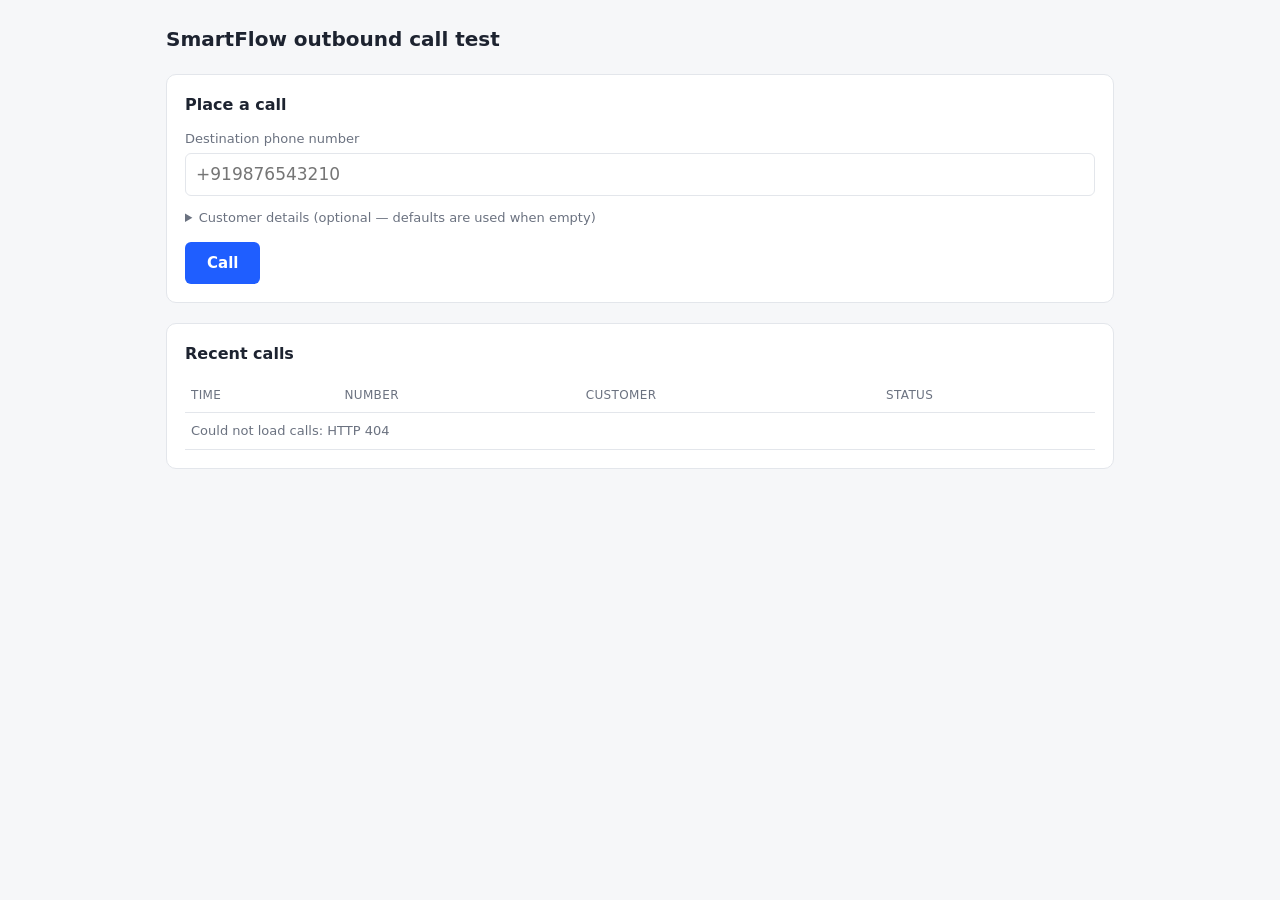
==== backend/static/index.html @ ac31cbcc "Add SmartFlow-transport collection bot backend Same Arjun collection pipeline as the Plivo bot (Sarv" ====
<!doctype html>
<html lang="en">
<head>
<meta charset="utf-8">
<meta name="viewport" content="width=device-width, initial-scale=1">
<title>SmartFlow Call Test</title>
<style>
  :root {
    --bg: #f6f7f9; --card: #fff; --text: #1d2330; --muted: #6b7280;
    --border: #e3e6eb; --accent: #1f5eff; --ok: #16803c; --bad: #c62828; --warn: #a15c00;
  }
  * { box-sizing: border-box; }
  body { margin: 0; font: 15px/1.5 system-ui, -apple-system, Segoe UI, Roboto, sans-serif; background: var(--bg); color: var(--text); }
  main { max-width: 980px; margin: 0 auto; padding: 24px 16px 48px; display: grid; gap: 20px; }
  h1 { font-size: 20px; margin: 0; }
  h2 { font-size: 16px; margin: 0 0 12px; }
  .card { background: var(--card); border: 1px solid var(--border); border-radius: 10px; padding: 18px; }
  .grid { display: grid; grid-template-columns: repeat(auto-fit, minmax(200px, 1fr)); gap: 12px; }
  label { display: grid; gap: 4px; font-size: 13px; color: var(--muted); }
  input, select { font: inherit; color: var(--text); padding: 8px 10px; border: 1px solid var(--border); border-radius: 6px; background: #fff; width: 100%; }
  .phone input { font-size: 17px; }
  button { font: inherit; font-weight: 600; padding: 10px 22px; border: 0; border-radius: 6px; background: var(--accent); color: #fff; cursor: pointer; }
  button:disabled { opacity: .55; cursor: default; }
  .row { display: flex; gap: 12px; align-items: center; flex-wrap: wrap; margin-top: 14px; }
  #result { font-size: 14px; }
  .ok { color: var(--ok); } .bad { color: var(--bad); }
  details summary { cursor: pointer; color: var(--muted); font-size: 13px; margin-top: 12px; }
  table { width: 100%; border-collapse: collapse; font-size: 14px; }
  th, td { text-align: left; padding: 8px 6px; border-bottom: 1px solid var(--border); vertical-align: top; }
  th { color: var(--muted); font-weight: 500; font-size: 12px; text-transform: uppercase; letter-spacing: .03em; }
  tbody tr { cursor: pointer; } tbody tr:hover { background: #f1f4ff; }
  .pill { display: inline-block; padding: 1px 8px; border-radius: 999px; font-size: 12px; font-weight: 600; background: #eef0f3; }
  .pill.completed { background: #e3f4e8; color: var(--ok); }
  .pill.active { background: #e6edff; color: var(--accent); }
  .pill.failed { background: #fde8e8; color: var(--bad); }
  .pill.initiated { background: #fff2dd; color: var(--warn); }
  .err { color: var(--bad); font-size: 12px; }
  .table-wrap { overflow-x: auto; }
  #detail .turn { padding: 8px 10px; border-radius: 8px; margin: 6px 0; max-width: 85%; }
  #detail .assistant { background: #eef3ff; }
  #detail .user { background: #f1f1f1; margin-left: auto; }
  #detail .role { font-size: 11px; color: var(--muted); text-transform: uppercase; }
  .muted { color: var(--muted); font-size: 13px; }
  audio { width: 100%; margin: 8px 0; }
</style>
</head>
<body>
<main>
  <h1>SmartFlow outbound call test</h1>

  <section class="card">
    <h2>Place a call</h2>
    <form id="call-form">
      <label class="phone">Destination phone number
        <input name="phone_number" type="tel" placeholder="+919876543210" required autocomplete="off">
      </label>
      <details>
        <summary>Customer details (optional — defaults are used when empty)</summary>
        <div class="grid" style="margin-top:12px">
          <label>Customer name <input name="customer_name" placeholder="Sir/Madam"></label>
          <label>Amount (₹) <input name="amount" placeholder="25,000"></label>
          <label>Billing period <input name="billing_period" placeholder="March 2026"></label>
          <label>Service <input name="service_name" placeholder="Monthly Telecom Services"></label>
          <label>Language
            <select name="language"><option>English</option><option>Hindi</option></select>
          </label>
          <label>Voice <input name="voice_id" placeholder="shubh"></label>
        </div>
      </details>
      <div class="row">
        <button type="submit" id="call-btn">Call</button>
        <span id="result" aria-live="polite"></span>
      </div>
    </form>
  </section>

  <section class="card">
    <h2>Recent calls</h2>
    <div class="table-wrap">
      <table>
        <thead><tr><th>Time</th><th>Number</th><th>Customer</th><th>Status</th></tr></thead>
        <tbody id="calls"><tr><td colspan="4" class="muted">Loading…</td></tr></tbody>
      </table>
    </div>
  </section>

  <section class="card" id="detail" hidden>
    <h2 id="detail-title">Call</h2>
    <div id="detail-body"></div>
  </section>
</main>

<script>
const $ = (id) => document.getElementById(id);

function el(tag, attrs = {}, text) {
  const node = document.createElement(tag);
  for (const [k, v] of Object.entries(attrs)) node.setAttribute(k, v);
  if (text !== undefined) node.textContent = text;
  return node;
}

$("call-form").addEventListener("submit", async (e) => {
  e.preventDefault();
  const btn = $("call-btn"), result = $("result");
  const body = Object.fromEntries(new FormData(e.target).entries());
  btn.disabled = true;
  result.className = ""; result.textContent = "Requesting call…";
  try {
    const resp = await fetch("/start", {
      method: "POST", headers: { "Content-Type": "application/json" }, body: JSON.stringify(body),
    });
    const data = await resp.json().catch(() => ({}));
    if (!resp.ok) throw new Error(data.detail || `HTTP ${resp.status}`);
    result.className = "ok"; result.textContent = `Call requested (ref ${data.ref_id.slice(0, 8)})`;
  } catch (err) {
    result.className = "bad"; result.textContent = err.message;
  } finally {
    btn.disabled = false;
    loadCalls();
  }
});

async function loadCalls() {
  let calls;
  try {
    const resp = await fetch("/logs");
    if (!resp.ok) throw new Error(`HTTP ${resp.status}`);
    calls = await resp.json();
  } catch (err) {
    $("calls").replaceChildren(rowMessage(`Could not load calls: ${err.message}`));
    return;
  }
  if (!calls.length) { $("calls").replaceChildren(rowMessage("No calls yet")); return; }
  $("calls").replaceChildren(...calls.map((c) => {
    const tr = el("tr");
    tr.append(
      el("td", {}, new Date(c.created_at).toLocaleString()),
      el("td", {}, c.phone_number || "—"),
      el("td", {}, c.customer_name),
    );
    const status = el("td");
    status.append(el("span", { class: `pill ${c.status}` }, c.status));
    if (c.error) status.append(el("div", { class: "err" }, c.error));
    tr.append(status);
    tr.addEventListener("click", () => showCall(c.ref_id));
    return tr;
  }));
}

function rowMessage(text) {
  const tr = el("tr");
  tr.append(el("td", { colspan: "4", class: "muted" }, text));
  return tr;
}

async function showCall(refId) {
  const resp = await fetch(`/logs/${refId}`);
  if (!resp.ok) return;
  const { call, transcript } = await resp.json();
  $("detail").hidden = false;
  $("detail-title").textContent = `${call.customer_name} — ${call.phone_number || "unknown number"}`;
  const body = $("detail-body");
  body.replaceChildren(el("div", { class: "muted" },
    `ref ${call.ref_id} · callSid ${call.call_sid || "—"} · ${call.language} · ₹${call.amount} · ${call.billing_period}`));
  if (call.recording_path) body.append(el("audio", { controls: "", src: `/recordings/${call.ref_id}` }));
  if (!transcript.length) body.append(el("p", { class: "muted" }, "No transcript."));
  for (const t of transcript) {
    const turn = el("div", { class: `turn ${t.role}` });
    turn.append(el("div", { class: "role" }, t.role === "assistant" ? "Bot" : "Customer"), el("div", {}, t.text));
    body.append(turn);
  }
  $("detail").scrollIntoView({ behavior: "smooth" });
}

loadCalls();
setInterval(loadCalls, 5000);
</script>
</body>
</html>
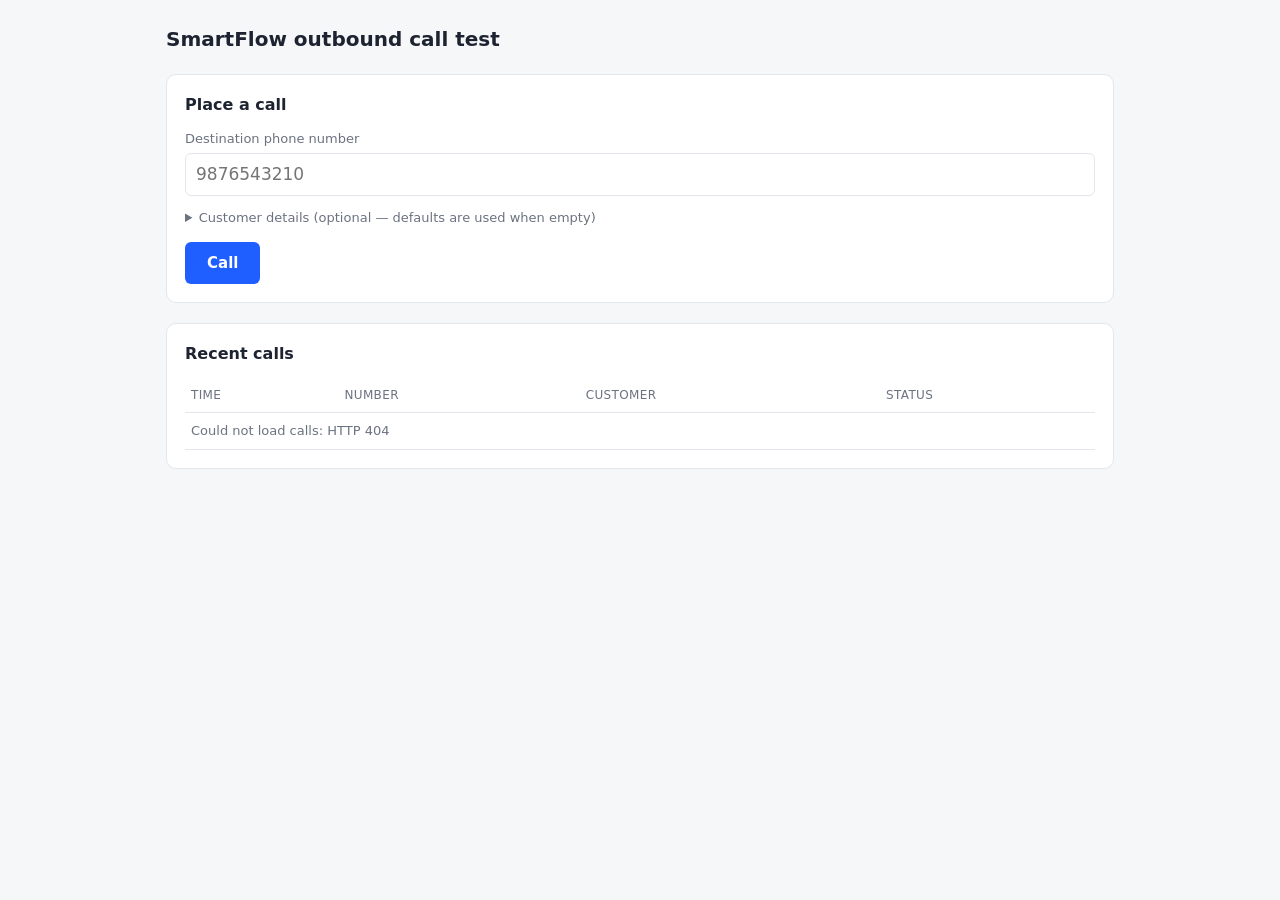
==== commit 5a280b57: "Place outbound calls via SmartFlow Click to Call Support API Replace the Click to Call stub with the" ====
--- a/backend/static/index.html
+++ b/backend/static/index.html
@@ -52,7 +52,7 @@
     <h2>Place a call</h2>
     <form id="call-form">
       <label class="phone">Destination phone number
-        <input name="phone_number" type="tel" placeholder="+919876543210" required autocomplete="off">
+        <input name="phone_number" type="tel" placeholder="9876543210" required autocomplete="off">
       </label>
       <details>
         <summary>Customer details (optional — defaults are used when empty)</summary>
@@ -112,7 +112,7 @@
     });
     const data = await resp.json().catch(() => ({}));
     if (!resp.ok) throw new Error(data.detail || `HTTP ${resp.status}`);
-    result.className = "ok"; result.textContent = `Call requested (ref ${data.ref_id.slice(0, 8)})`;
+    result.className = "ok"; result.textContent = `Call queued — the phone should ring shortly (ref ${data.ref_id.slice(0, 8)})`;
   } catch (err) {
     result.className = "bad"; result.textContent = err.message;
   } finally {
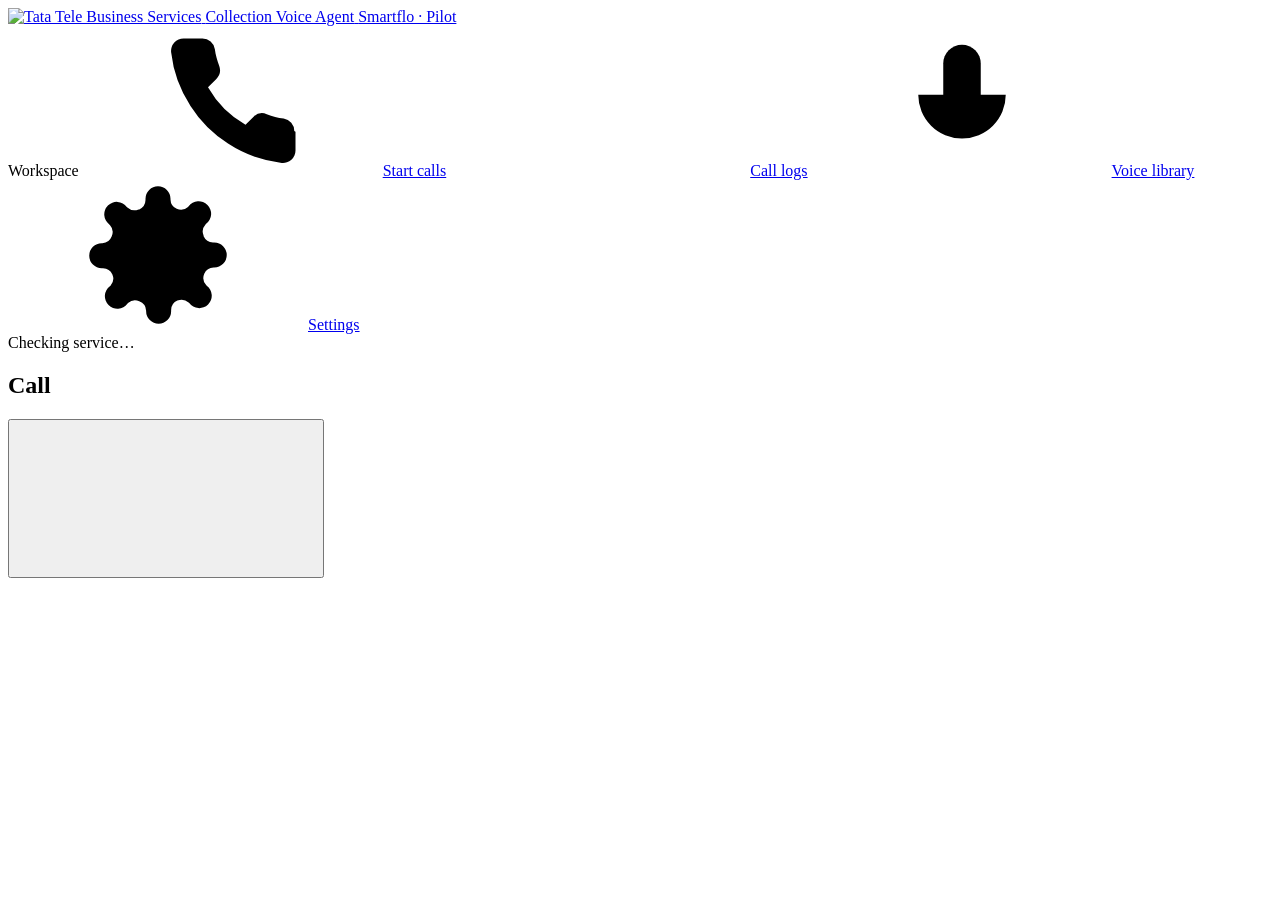
==== commit c6e075de: "Add dashboard with bulk Smartflo uploads, voice library and settings - Branded TTBS dashboard with s" ====
--- a/backend/static/index.html
+++ b/backend/static/index.html
@@ -3,178 +3,449 @@
 <head>
 <meta charset="utf-8">
 <meta name="viewport" content="width=device-width, initial-scale=1">
-<title>SmartFlow Call Test</title>
-<style>
-  :root {
-    --bg: #f6f7f9; --card: #fff; --text: #1d2330; --muted: #6b7280;
-    --border: #e3e6eb; --accent: #1f5eff; --ok: #16803c; --bad: #c62828; --warn: #a15c00;
-  }
-  * { box-sizing: border-box; }
-  body { margin: 0; font: 15px/1.5 system-ui, -apple-system, Segoe UI, Roboto, sans-serif; background: var(--bg); color: var(--text); }
-  main { max-width: 980px; margin: 0 auto; padding: 24px 16px 48px; display: grid; gap: 20px; }
-  h1 { font-size: 20px; margin: 0; }
-  h2 { font-size: 16px; margin: 0 0 12px; }
-  .card { background: var(--card); border: 1px solid var(--border); border-radius: 10px; padding: 18px; }
-  .grid { display: grid; grid-template-columns: repeat(auto-fit, minmax(200px, 1fr)); gap: 12px; }
-  label { display: grid; gap: 4px; font-size: 13px; color: var(--muted); }
-  input, select { font: inherit; color: var(--text); padding: 8px 10px; border: 1px solid var(--border); border-radius: 6px; background: #fff; width: 100%; }
-  .phone input { font-size: 17px; }
-  button { font: inherit; font-weight: 600; padding: 10px 22px; border: 0; border-radius: 6px; background: var(--accent); color: #fff; cursor: pointer; }
-  button:disabled { opacity: .55; cursor: default; }
-  .row { display: flex; gap: 12px; align-items: center; flex-wrap: wrap; margin-top: 14px; }
-  #result { font-size: 14px; }
-  .ok { color: var(--ok); } .bad { color: var(--bad); }
-  details summary { cursor: pointer; color: var(--muted); font-size: 13px; margin-top: 12px; }
-  table { width: 100%; border-collapse: collapse; font-size: 14px; }
-  th, td { text-align: left; padding: 8px 6px; border-bottom: 1px solid var(--border); vertical-align: top; }
-  th { color: var(--muted); font-weight: 500; font-size: 12px; text-transform: uppercase; letter-spacing: .03em; }
-  tbody tr { cursor: pointer; } tbody tr:hover { background: #f1f4ff; }
-  .pill { display: inline-block; padding: 1px 8px; border-radius: 999px; font-size: 12px; font-weight: 600; background: #eef0f3; }
-  .pill.completed { background: #e3f4e8; color: var(--ok); }
-  .pill.active { background: #e6edff; color: var(--accent); }
-  .pill.failed { background: #fde8e8; color: var(--bad); }
-  .pill.initiated { background: #fff2dd; color: var(--warn); }
-  .err { color: var(--bad); font-size: 12px; }
-  .table-wrap { overflow-x: auto; }
-  #detail .turn { padding: 8px 10px; border-radius: 8px; margin: 6px 0; max-width: 85%; }
-  #detail .assistant { background: #eef3ff; }
-  #detail .user { background: #f1f1f1; margin-left: auto; }
-  #detail .role { font-size: 11px; color: var(--muted); text-transform: uppercase; }
-  .muted { color: var(--muted); font-size: 13px; }
-  audio { width: 100%; margin: 8px 0; }
-</style>
+<title>Collection Voice Agent · Tata Tele Business Services</title>
+<link rel="icon" href="/static/tatatele-logo.svg" type="image/svg+xml">
+<link rel="preconnect" href="https://fonts.googleapis.com">
+<link rel="preconnect" href="https://fonts.gstatic.com" crossorigin>
+<link href="https://fonts.googleapis.com/css2?family=Open+Sans:wght@400;600&family=Ubuntu:wght@500;700&display=swap" rel="stylesheet">
+<link rel="stylesheet" href="/static/app.css">
+<script src="/static/app.js" defer></script>
 </head>
 <body>
-<main>
-  <h1>SmartFlow outbound call test</h1>
-
-  <section class="card">
-    <h2>Place a call</h2>
-    <form id="call-form">
-      <label class="phone">Destination phone number
-        <input name="phone_number" type="tel" placeholder="9876543210" required autocomplete="off">
-      </label>
-      <details>
-        <summary>Customer details (optional — defaults are used when empty)</summary>
-        <div class="grid" style="margin-top:12px">
-          <label>Customer name <input name="customer_name" placeholder="Sir/Madam"></label>
-          <label>Amount (₹) <input name="amount" placeholder="25,000"></label>
-          <label>Billing period <input name="billing_period" placeholder="March 2026"></label>
-          <label>Service <input name="service_name" placeholder="Monthly Telecom Services"></label>
-          <label>Language
-            <select name="language"><option>English</option><option>Hindi</option></select>
+
+<svg width="0" height="0" style="position:absolute" aria-hidden="true">
+  <symbol id="i-phone" viewBox="0 0 24 24"><path d="M22 16.9v3a2 2 0 0 1-2.2 2 19.8 19.8 0 0 1-8.6-3.1 19.5 19.5 0 0 1-6-6A19.8 19.8 0 0 1 2.1 4.2 2 2 0 0 1 4.1 2h3a2 2 0 0 1 2 1.7c.1.9.4 1.8.7 2.7a2 2 0 0 1-.5 2.1L8 9.8a16 16 0 0 0 6 6l1.3-1.3a2 2 0 0 1 2.1-.4c.9.3 1.8.6 2.7.7a2 2 0 0 1 1.7 2z"/></symbol>
+  <symbol id="i-search" viewBox="0 0 24 24"><circle cx="11" cy="11" r="7"/><path d="m20 20-3.5-3.5"/></symbol>
+  <symbol id="i-refresh" viewBox="0 0 24 24"><path d="M21 12a9 9 0 1 1-2.6-6.4L21 8"/><path d="M21 3v5h-5"/></symbol>
+  <symbol id="i-close" viewBox="0 0 24 24"><path d="M18 6 6 18M6 6l12 12"/></symbol>
+  <symbol id="i-check" viewBox="0 0 24 24"><circle cx="12" cy="12" r="9"/><path d="m8 12 3 3 5-6"/></symbol>
+  <symbol id="i-alert" viewBox="0 0 24 24"><circle cx="12" cy="12" r="9"/><path d="M12 8v5M12 16.5v.01"/></symbol>
+  <symbol id="i-chevron" viewBox="0 0 24 24"><path d="m9 6 6 6-6 6"/></symbol>
+  <symbol id="i-arrow" viewBox="0 0 24 24"><path d="M5 12h14M13 6l6 6-6 6"/></symbol>
+  <symbol id="i-inbox" viewBox="0 0 24 24"><path d="M22 12h-6l-2 3h-4l-2-3H2"/><path d="M5.5 5h13L22 12v6a2 2 0 0 1-2 2H4a2 2 0 0 1-2-2v-6z"/></symbol>
+  <symbol id="i-upload" viewBox="0 0 24 24"><path d="M12 16V4M7 9l5-5 5 5"/><path d="M4 16v3a1 1 0 0 0 1 1h14a1 1 0 0 0 1-1v-3"/></symbol>
+  <symbol id="i-download" viewBox="0 0 24 24"><path d="M12 4v12M7 11l5 5 5-5"/><path d="M4 18v1a1 1 0 0 0 1 1h14a1 1 0 0 0 1-1v-1"/></symbol>
+  <symbol id="i-sheet" viewBox="0 0 24 24"><path d="M14 3H6a2 2 0 0 0-2 2v14a2 2 0 0 0 2 2h12a2 2 0 0 0 2-2V9z"/><path d="M14 3v6h6M8 13h8M8 17h8M12 11v8"/></symbol>
+  <symbol id="i-list" viewBox="0 0 24 24"><path d="M8 6h13M8 12h13M8 18h13M3.5 6h.01M3.5 12h.01M3.5 18h.01"/></symbol>
+  <symbol id="i-mic" viewBox="0 0 24 24"><rect x="9" y="3" width="6" height="11" rx="3"/><path d="M5 11a7 7 0 0 0 14 0M12 18v3"/></symbol>
+  <symbol id="i-play" viewBox="0 0 24 24"><path d="M8 5.5v13a1 1 0 0 0 1.5.86l11-6.5a1 1 0 0 0 0-1.72l-11-6.5A1 1 0 0 0 8 5.5z"/></symbol>
+  <symbol id="i-stop" viewBox="0 0 24 24"><rect x="6" y="6" width="12" height="12" rx="2"/></symbol>
+  <symbol id="i-settings" viewBox="0 0 24 24"><circle cx="12" cy="12" r="3"/><path d="M19.4 15a1.7 1.7 0 0 0 .3 1.8l.1.1a2 2 0 1 1-2.8 2.8l-.1-.1a1.7 1.7 0 0 0-1.8-.3 1.7 1.7 0 0 0-1 1.5V21a2 2 0 1 1-4 0v-.1a1.7 1.7 0 0 0-1.1-1.5 1.7 1.7 0 0 0-1.8.3l-.1.1a2 2 0 1 1-2.8-2.8l.1-.1a1.7 1.7 0 0 0 .3-1.8 1.7 1.7 0 0 0-1.5-1H3a2 2 0 1 1 0-4h.1a1.7 1.7 0 0 0 1.5-1.1 1.7 1.7 0 0 0-.3-1.8l-.1-.1a2 2 0 1 1 2.8-2.8l.1.1a1.7 1.7 0 0 0 1.8.3H9a1.7 1.7 0 0 0 1-1.5V3a2 2 0 1 1 4 0v.1a1.7 1.7 0 0 0 1 1.5 1.7 1.7 0 0 0 1.8-.3l.1-.1a2 2 0 1 1 2.8 2.8l-.1.1a1.7 1.7 0 0 0-.3 1.8V9a1.7 1.7 0 0 0 1.5 1H21a2 2 0 1 1 0 4h-.1a1.7 1.7 0 0 0-1.5 1z"/></symbol>
+  <symbol id="i-clock" viewBox="0 0 24 24"><circle cx="12" cy="12" r="9"/><path d="M12 7v5l3 2"/></symbol>
+  <symbol id="i-retry" viewBox="0 0 24 24"><path d="M3 12a9 9 0 0 1 15.4-6.4L21 8"/><path d="M21 3v5h-5"/><path d="M21 12a9 9 0 0 1-15.4 6.4L3 16"/><path d="M3 21v-5h5"/></symbol>
+  <symbol id="i-edit" viewBox="0 0 24 24"><path d="M12 20h9"/><path d="M16.5 3.5a2.1 2.1 0 0 1 3 3L7 19l-4 1 1-4z"/></symbol>
+  <symbol id="i-headphones"viewBox="0 0 24 24"><path d="M3 18v-6a9 9 0 0 1 18 0v6"/><path d="M21 19a2 2 0 0 1-2 2h-1v-6h3zM3 19a2 2 0 0 0 2 2h1v-6H3z"/></symbol>
+</svg>
+
+<div class="shell">
+<aside class="sidebar">
+  <a class="brand" href="/" data-link>
+    <img src="/static/tatatele-logo.svg" alt="Tata Tele Business Services">
+    <span class="product">
+      <span class="product-name">Collection Voice Agent</span>
+      <span class="product-sub">Smartflo · Pilot</span>
+    </span>
+  </a>
+  <nav class="nav" aria-label="Main">
+    <span class="nav-label">Workspace</span>
+    <a href="/" data-link><svg class="icon"><use href="#i-phone"/></svg>Start calls</a>
+    <a href="/calls" data-link><svg class="icon"><use href="#i-list"/></svg>Call logs</a>
+    <a href="/voices" data-link><svg class="icon"><use href="#i-mic"/></svg>Voice library</a>
+    <a href="/settings" data-link><svg class="icon"><use href="#i-settings"/></svg>Settings</a>
+  </nav>
+  <div class="sidebar-foot">
+    <span class="health" id="health" data-state="unknown" role="status">
+      <span class="dot" aria-hidden="true"></span><span class="health-text" id="health-text">Checking service…</span>
+    </span>
+  </div>
+</aside>
+<div class="content">
+
+<!-- ═══ Start calls ═══════════════════════════════════════════════════════ -->
+<main class="page" data-page="start" hidden>
+  <div class="page-head">
+    <div>
+      <h1>Start calls</h1>
+      <p>Call one customer, or upload a list and Arjun calls everyone in turn.</p>
+    </div>
+  </div>
+
+  <div class="grid-start" id="start-grid">
+    <section class="card" aria-label="New calls">
+      <div class="tabs" role="tablist">
+        <button type="button" role="tab" id="tab-single" aria-controls="panel-single" aria-selected="true"><svg class="icon"><use href="#i-phone"/></svg>Single call</button>
+        <button type="button" role="tab" id="tab-bulk" aria-controls="panel-bulk" aria-selected="false"><svg class="icon"><use href="#i-sheet"/></svg>Bulk upload</button>
+      </div>
+
+      <!-- Single call -->
+      <div class="card-body" role="tabpanel" id="panel-single" aria-labelledby="tab-single">
+        <form id="call-form" class="form" novalidate>
+          <div class="field">
+            <span class="label" id="ct-label">Call type</span>
+            <div class="segmented" role="radiogroup" aria-labelledby="ct-label">
+              <input type="radio" id="ct-overdue" name="call_type" value="overdue" checked><label for="ct-overdue">Overdue collection</label>
+              <input type="radio" id="ct-predue" name="call_type" value="predue"><label for="ct-predue">Pre-due reminder</label>
+            </div>
+          </div>
+          <div class="field-row">
+            <div class="field" data-field="phone_number">
+              <label for="phone">Customer phone number<span class="req" aria-hidden="true">*</span></label>
+              <div class="control">
+                <span class="affix" aria-hidden="true">+91</span>
+                <input id="phone" name="phone_number" type="tel" inputmode="numeric" autocomplete="off" placeholder="98765 43210" maxlength="14" aria-describedby="phone-hint" required>
+              </div>
+              <div class="hint" id="phone-hint">10-digit mobile or landline number</div>
+            </div>
+            <div class="field" data-field="customer_name">
+              <label for="name">Customer name<span class="req" aria-hidden="true">*</span></label>
+              <div class="control"><input id="name" name="customer_name" autocomplete="off" placeholder="Customer or company name" maxlength="80" aria-describedby="name-hint" required></div>
+              <div class="hint" id="name-hint"></div>
+            </div>
+          </div>
+
+          <div class="field-row">
+            <div class="field" data-field="amount">
+              <label for="amount">Amount due<span class="req" aria-hidden="true">*</span></label>
+              <div class="control">
+                <span class="affix" aria-hidden="true">₹</span>
+                <input id="amount" name="amount" inputmode="numeric" autocomplete="off" placeholder="25,000" maxlength="14" aria-describedby="amount-hint" required>
+              </div>
+              <div class="hint" id="amount-hint"></div>
+            </div>
+            <div class="field" data-field="billing_period">
+              <label for="period">Billing period<span class="req" aria-hidden="true">*</span></label>
+              <div class="control"><input id="period" name="billing_period" type="month" aria-describedby="period-hint" required></div>
+              <div class="hint" id="period-hint"></div>
+            </div>
+          </div>
+
+          <div class="field-row">
+            <div class="field">
+              <label for="invoice">Invoice number</label>
+              <div class="control"><input id="invoice" name="invoice_number" autocomplete="off" placeholder="Optional" maxlength="30"></div>
+            </div>
+            <div class="field" data-field="due_date">
+              <label for="due">Payment due date</label>
+              <div class="control"><input id="due" name="due_date" type="date"></div>
+              <div class="hint" id="due-hint">Optional. Lets Arjun mention the due date and days overdue.</div>
+            </div>
+          </div>
+
+          <div class="field-row">
+            <div class="field">
+              <label for="service">Service</label>
+              <div class="control"><input id="service" name="service_name" maxlength="120" value="Monthly Telecom Services (Voice, Internet & Business Connectivity)"></div>
+            </div>
+            <div class="field">
+              <label for="voice">Agent voice</label>
+              <div class="control control-end">
+                <select id="voice" name="voice_id"><option value="shubh">Shubh</option></select>
+                <button type="button" class="inline-link" id="voice-preview-btn" aria-label="Listen to this voice"><svg class="icon"><use href="#i-headphones"/></svg>Listen</button>
+              </div>
+              <div class="hint">Compare all voices in the <a href="/voices" data-link>Voice library</a>.</div>
+            </div>
+          </div>
+          <div class="hint">Arjun opens in English and asks whether the customer prefers English or Hindi.</div>
+
+          <button class="btn btn-primary btn-block" type="submit" id="call-btn">
+            <svg class="icon"><use href="#i-phone"/></svg><span id="call-btn-text">Call customer</span>
+          </button>
+          <div class="form-note">The call is placed from the Smartflo caller ID configured for this account.</div>
+        </form>
+      </div>
+
+      <!-- Bulk upload -->
+      <div class="card-body" role="tabpanel" id="panel-bulk" aria-labelledby="tab-bulk" hidden>
+        <div class="calltype" role="radiogroup" aria-label="Call type for this upload" id="bulk-type">
+          <label class="calltype-option">
+            <input type="radio" name="bulk_type" value="overdue" checked>
+            <span class="calltype-card">
+              <span class="calltype-title">Overdue collection</span>
+              <span class="calltype-desc">Customers whose due date has passed. Arjun asks for a payment date.</span>
+            </span>
           </label>
-          <label>Voice <input name="voice_id" placeholder="shubh"></label>
-        </div>
-      </details>
-      <div class="row">
-        <button type="submit" id="call-btn">Call</button>
-        <span id="result" aria-live="polite"></span>
-      </div>
-    </form>
+          <label class="calltype-option">
+            <input type="radio" name="bulk_type" value="predue">
+            <span class="calltype-card">
+              <span class="calltype-title">Pre-due reminder</span>
+              <span class="calltype-desc">Invoices not yet due. A short, friendly reminder of the due date.</span>
+            </span>
+          </label>
+        </div>
+
+        <div id="bulk-idle">
+          <label class="dropzone" id="dropzone" tabindex="0">
+            <span class="badge-icon"><svg class="icon"><use href="#i-upload"/></svg></span>
+            <strong>Drop your Excel or CSV file here</strong>
+            <span class="muted">or <u>browse your computer</u> · .xlsx or .csv, up to <span id="max-rows">500</span> customers</span>
+            <input type="file" id="file-input" accept=".xlsx,.csv,application/vnd.openxmlformats-officedocument.spreadsheetml.sheet,text/csv" class="sr-only">
+          </label>
+          <div class="columns-guide">
+            <div class="row"><span>Format</span><span class="muted">The Smartflo collections export (<b>Invoice wise</b> + <b>Account Wise</b> sheets), uploaded as-is, or the template below — same columns.</span></div>
+            <div class="row"><span>Required</span><span class="tag required">CUST_PHONE1</span><span class="tag required">BILL_COMPANY</span><span class="tag required">BALANCE_DUE_OVER_INVOICE</span><span class="tag required">STATEMENT_DATE</span><span class="tag required">PAYMENT_DUE_DATE</span><span class="tag required">BILL_REF_NO</span></div>
+            <div class="row"><span>Also used</span><span class="muted">Account no., product, amount paid and email domain go to the agent; region, partner and ageing bucket become filters; every other column is kept with the call log.</span></div>
+          </div>
+          <div class="bulk-actions">
+            <a class="btn btn-secondary btn-sm" href="/batches/template.xlsx" download><svg class="icon"><use href="#i-download"/></svg>Download template</a>
+            <span class="muted" style="font-size:13px">Calls use the <b id="bulk-default-voice">Shubh</b> voice — change it in the Voice library.</span>
+          </div>
+        </div>
+
+        <div id="bulk-loading" class="state" hidden>
+          <span class="spinner dark" style="display:inline-block;width:28px;height:28px;border-width:3px"></span>
+          <h3 style="margin-top:12px">Checking your file…</h3>
+        </div>
+
+        <div id="bulk-preview" hidden>
+          <div class="file-summary">
+            <div class="file"><svg class="icon"><use href="#i-sheet"/></svg>
+              <div><strong id="pv-file"></strong><span class="muted" id="pv-total" style="font-size:13px"></span></div>
+            </div>
+            <div class="counts" id="pv-counts"></div>
+            <button type="button" class="btn btn-secondary btn-sm" id="pv-reset">Choose another file</button>
+          </div>
+
+          <div class="pv-filters" id="pv-filters">
+            <div class="field pv-min">
+              <label for="pv-min">Minimum amount</label>
+              <div class="control"><span class="affix">₹</span><input id="pv-min" inputmode="numeric" value="100"></div>
+            </div>
+          </div>
+
+          <div class="preview-tools">
+            <div class="chips" style="padding:0" role="group" aria-label="Show rows" id="pv-view"></div>
+            <span class="muted" id="pv-note"></span>
+          </div>
+
+          <div class="preview-wrap editable">
+            <table id="pv-table">
+              <colgroup>
+                <col style="width:44px"><col><col style="width:128px"><col style="width:110px"><col style="width:148px">
+                <col style="width:134px"><col style="width:106px"><col style="width:160px">
+              </colgroup>
+              <thead><tr>
+                <th class="col-check"><input type="checkbox" id="pv-all" aria-label="Select all visible rows"></th>
+                <th><button type="button" class="sort" data-sort="customer_name">Customer</button></th>
+                <th>Phone</th>
+                <th>Invoice no.</th>
+                <th>Billing period</th>
+                <th><button type="button" class="sort" data-sort="due">Due date</button></th>
+                <th class="col-amount"><button type="button" class="sort" data-sort="amount">Amount</button></th>
+                <th>Status</th>
+              </tr></thead>
+              <tbody id="pv-rows"></tbody>
+            </table>
+          </div>
+
+          <div class="bulk-footer">
+            <span class="eta" id="pv-eta"></span>
+            <button type="button" class="btn btn-primary" id="pv-start"><svg class="icon"><use href="#i-phone"/></svg><span>Start calls</span></button>
+          </div>
+        </div>
+      </div>
+    </section>
+
+    <div class="stack">
+      <section class="card" id="batches-card" aria-labelledby="batches-title" hidden>
+        <div class="card-head"><h2 id="batches-title">Bulk uploads</h2></div>
+        <div id="batches" style="margin-top:8px"></div>
+      </section>
+
+      <section class="card" aria-labelledby="recent-title">
+        <div class="card-head"><h2 id="recent-title">Recent calls</h2><span class="spacer"></span><span class="updated" id="recent-updated"></span></div>
+        <ul class="recent" id="recent" style="margin-top:12px"></ul>
+        <div class="card-foot"><a href="/calls" data-link>View all call logs<svg class="icon"><use href="#i-arrow"/></svg></a></div>
+      </section>
+    </div>
+  </div>
+</main>
+
+<!-- ═══ Call logs ═════════════════════════════════════════════════════════ -->
+<main class="page" data-page="calls" hidden>
+  <div class="page-head">
+    <div>
+      <h1>Call logs</h1>
+      <p>Every call with its outcome, recording and transcript.</p>
+    </div>
+  </div>
+
+  <section class="kpis" aria-label="Call summary">
+    <div class="card kpi"><span class="kpi-label">Calls</span><span class="kpi-value" id="k-total">–</span><span class="kpi-sub" id="k-total-sub">In this view</span></div>
+    <div class="card kpi"><span class="kpi-label">Completed</span><span class="kpi-value" id="k-done">–</span><div class="kpi-bar"><span id="k-done-bar" style="width:0"></span></div></div>
+    <div class="card kpi"><span class="kpi-label">In progress</span><span class="kpi-value" id="k-live">–</span><span class="kpi-sub">Waiting, ringing or on a call</span></div>
+    <div class="card kpi"><span class="kpi-label">Avg. call length</span><span class="kpi-value" id="k-avg">–</span><span class="kpi-sub">Completed calls</span></div>
   </section>
 
-  <section class="card">
-    <h2>Recent calls</h2>
+  <section class="card" aria-labelledby="calls-title">
+    <div class="toolbar">
+      <h2 id="calls-title">All calls</h2>
+      <span class="updated" id="updated"></span>
+      <div class="control batch-select">
+        <label class="sr-only" for="batch-filter">Filter by upload</label>
+        <select id="batch-filter"><option value="">All calls</option></select>
+      </div>
+      <div class="control search">
+        <svg class="icon" aria-hidden="true"><use href="#i-search"/></svg>
+        <label class="sr-only" for="q">Search calls</label>
+        <input id="q" type="search" placeholder="Search name or number" autocomplete="off">
+      </div>
+      <button class="btn btn-secondary btn-sm" id="export" type="button"><svg class="icon"><use href="#i-download"/></svg>Export CSV</button>
+      <button class="btn-icon" id="refresh" type="button" title="Refresh" aria-label="Refresh calls"><svg class="icon"><use href="#i-refresh"/></svg></button>
+    </div>
+    <div class="chips" role="group" aria-label="Filter by status" id="chips"></div>
+    <div id="banner"></div>
     <div class="table-wrap">
-      <table>
-        <thead><tr><th>Time</th><th>Number</th><th>Customer</th><th>Status</th></tr></thead>
-        <tbody id="calls"><tr><td colspan="4" class="muted">Loading…</td></tr></tbody>
+      <table class="calls-table">
+        <thead><tr><th scope="col">Customer</th><th scope="col">Amount</th><th scope="col">Status</th><th scope="col">Duration</th><th scope="col">Time</th></tr></thead>
+        <tbody id="rows"></tbody>
       </table>
     </div>
-  </section>
-
-  <section class="card" id="detail" hidden>
-    <h2 id="detail-title">Call</h2>
-    <div id="detail-body"></div>
+    <div id="empty"></div>
+    <div class="load-more" id="load-more" hidden><button class="btn btn-secondary btn-sm" type="button">Load more calls</button></div>
   </section>
 </main>
 
-<script>
-const $ = (id) => document.getElementById(id);
-
-function el(tag, attrs = {}, text) {
-  const node = document.createElement(tag);
-  for (const [k, v] of Object.entries(attrs)) node.setAttribute(k, v);
-  if (text !== undefined) node.textContent = text;
-  return node;
-}
-
-$("call-form").addEventListener("submit", async (e) => {
-  e.preventDefault();
-  const btn = $("call-btn"), result = $("result");
-  const body = Object.fromEntries(new FormData(e.target).entries());
-  btn.disabled = true;
-  result.className = ""; result.textContent = "Requesting call…";
-  try {
-    const resp = await fetch("/start", {
-      method: "POST", headers: { "Content-Type": "application/json" }, body: JSON.stringify(body),
-    });
-    const data = await resp.json().catch(() => ({}));
-    if (!resp.ok) throw new Error(data.detail || `HTTP ${resp.status}`);
-    result.className = "ok"; result.textContent = `Call queued — the phone should ring shortly (ref ${data.ref_id.slice(0, 8)})`;
-  } catch (err) {
-    result.className = "bad"; result.textContent = err.message;
-  } finally {
-    btn.disabled = false;
-    loadCalls();
-  }
-});
-
-async function loadCalls() {
-  let calls;
-  try {
-    const resp = await fetch("/logs");
-    if (!resp.ok) throw new Error(`HTTP ${resp.status}`);
-    calls = await resp.json();
-  } catch (err) {
-    $("calls").replaceChildren(rowMessage(`Could not load calls: ${err.message}`));
-    return;
-  }
-  if (!calls.length) { $("calls").replaceChildren(rowMessage("No calls yet")); return; }
-  $("calls").replaceChildren(...calls.map((c) => {
-    const tr = el("tr");
-    tr.append(
-      el("td", {}, new Date(c.created_at).toLocaleString()),
-      el("td", {}, c.phone_number || "—"),
-      el("td", {}, c.customer_name),
-    );
-    const status = el("td");
-    status.append(el("span", { class: `pill ${c.status}` }, c.status));
-    if (c.error) status.append(el("div", { class: "err" }, c.error));
-    tr.append(status);
-    tr.addEventListener("click", () => showCall(c.ref_id));
-    return tr;
-  }));
-}
-
-function rowMessage(text) {
-  const tr = el("tr");
-  tr.append(el("td", { colspan: "4", class: "muted" }, text));
-  return tr;
-}
-
-async function showCall(refId) {
-  const resp = await fetch(`/logs/${refId}`);
-  if (!resp.ok) return;
-  const { call, transcript } = await resp.json();
-  $("detail").hidden = false;
-  $("detail-title").textContent = `${call.customer_name} — ${call.phone_number || "unknown number"}`;
-  const body = $("detail-body");
-  body.replaceChildren(el("div", { class: "muted" },
-    `ref ${call.ref_id} · callSid ${call.call_sid || "—"} · ${call.language} · ₹${call.amount} · ${call.billing_period}`));
-  if (call.recording_path) body.append(el("audio", { controls: "", src: `/recordings/${call.ref_id}` }));
-  if (!transcript.length) body.append(el("p", { class: "muted" }, "No transcript."));
-  for (const t of transcript) {
-    const turn = el("div", { class: `turn ${t.role}` });
-    turn.append(el("div", { class: "role" }, t.role === "assistant" ? "Bot" : "Customer"), el("div", {}, t.text));
-    body.append(turn);
-  }
-  $("detail").scrollIntoView({ behavior: "smooth" });
-}
-
-loadCalls();
-setInterval(loadCalls, 5000);
-</script>
+<!-- ═══ Voice library ═════════════════════════════════════════════════════ -->
+<main class="page" data-page="voices" hidden>
+  <div class="page-head">
+    <div>
+      <h1>Voice library</h1>
+      <p>Listen to every Sarvam voice at phone quality and pick the one Arjun uses on calls.</p>
+    </div>
+    <span class="spacer"></span>
+    <span class="default-voice"><svg class="icon"><use href="#i-mic"/></svg>Default voice for new calls: <b id="vl-default">Shubh</b></span>
+  </div>
+
+  <section class="card card-body" style="margin-bottom:20px">
+    <div class="voice-controls">
+      <div class="field">
+        <span class="label" id="vl-lang-label">Language</span>
+        <div class="segmented" role="radiogroup" aria-labelledby="vl-lang-label">
+          <input type="radio" id="vl-en" name="vl-lang" value="English" checked><label for="vl-en">English</label>
+          <input type="radio" id="vl-hi" name="vl-lang" value="Hindi"><label for="vl-hi">Hindi</label>
+        </div>
+      </div>
+      <div class="field">
+        <span class="label">Voice type</span>
+        <div class="chips" style="padding:0" role="group" aria-label="Filter voices" id="vl-gender"></div>
+      </div>
+      <div></div>
+      <div class="field sample">
+        <label for="vl-text">Sample line</label>
+        <div class="control"><textarea id="vl-text" rows="2" maxlength="300"></textarea></div>
+        <div class="sample-meta">
+          <span class="hint">Every voice reads this line in the selected language. Audio is 8 kHz, exactly as customers hear it.</span>
+          <span class="hint"><span id="vl-count">0</span>/300 · <button type="button" class="inline-link" id="vl-reset" style="padding:0">Use the call greeting</button></span>
+        </div>
+      </div>
+    </div>
+  </section>
+
+  <div class="voice-grid" id="voice-grid"></div>
+</main>
+
+<!-- ═══ Settings ══════════════════════════════════════════════════════════ -->
+<main class="page" data-page="settings" hidden>
+  <div class="page-head">
+    <div>
+      <h1>Settings</h1>
+      <p>Control when Arjun calls customers and how unanswered calls are retried.</p>
+    </div>
+  </div>
+
+  <div class="settings-wrap">
+    <div class="tabs settings-tabs" role="tablist">
+      <button type="button" role="tab" id="st-tab-hours" aria-controls="st-hours" aria-selected="true"><svg class="icon"><use href="#i-clock"/></svg>Working hours</button>
+      <button type="button" role="tab" id="st-tab-retry" aria-controls="st-retry" aria-selected="false"><svg class="icon"><use href="#i-retry"/></svg>AI callback</button>
+    </div>
+
+    <!-- Working hours -->
+    <section role="tabpanel" id="st-hours" aria-labelledby="st-tab-hours">
+      <p class="settings-intro">Set the daily calling window. Bulk calls are only placed within this time slot (IST); calls queued outside it wait for the next window.</p>
+      <div class="card card-body settings-card">
+        <div class="settings-card-head">
+          <span class="settings-eyebrow">Calling window (IST)</span>
+          <button type="button" class="icon-btn" id="st-hours-edit" aria-label="Edit calling window" title="Edit"><svg class="icon"><use href="#i-edit"/></svg></button>
+        </div>
+        <div class="time-row">
+          <div class="field">
+            <label for="st-from">From</label>
+            <div class="control"><input id="st-from" type="time" value="09:00" disabled></div>
+          </div>
+          <div class="field">
+            <label for="st-to">To</label>
+            <div class="control"><input id="st-to" type="time" value="21:00" disabled></div>
+          </div>
+        </div>
+        <div class="field">
+          <span class="label">Calling days</span>
+          <div class="day-chips" id="st-days" role="group" aria-label="Calling days"></div>
+        </div>
+        <div class="settings-actions" id="st-hours-actions" hidden>
+          <button type="button" class="btn btn-secondary btn-sm" id="st-hours-cancel">Cancel</button>
+          <button type="button" class="btn btn-primary btn-sm" id="st-hours-save">Save window</button>
+        </div>
+      </div>
+      <p class="hint settings-foot">Applies to every bulk upload. Single calls started from the Start calls page are placed immediately.</p>
+    </section>
+
+    <!-- AI callback -->
+    <section role="tabpanel" id="st-retry" aria-labelledby="st-tab-retry" hidden>
+      <p class="settings-intro">When Arjun places an outbound call and the customer doesn't answer, the call can be retried automatically after a delay. Retries respect the calling window.</p>
+      <div class="card card-body settings-card toggle-card">
+        <div>
+          <div class="toggle-title">Enable auto-retry</div>
+          <div class="hint">Automatically retry unanswered calls (no answer, busy, failed).</div>
+        </div>
+        <label class="toggle"><input type="checkbox" role="switch" id="st-retry-on" checked><span class="slider" aria-hidden="true"></span><span class="sr-only">Enable auto-retry</span></label>
+      </div>
+      <div class="card card-body settings-card" id="st-retry-opts">
+        <div class="field">
+          <span class="settings-eyebrow">Wait before retry</span>
+          <div class="inline-fields">
+            <div class="control narrow"><input id="st-wait" type="number" min="1" max="72" value="3" aria-label="Wait before retry"></div>
+            <div class="control narrow"><select id="st-wait-unit" aria-label="Unit"><option value="minutes">Minutes</option><option value="hours" selected>Hours</option></select></div>
+          </div>
+          <div class="hint">How long to wait after a missed call before calling again.</div>
+        </div>
+        <div class="field">
+          <span class="settings-eyebrow">Maximum retry attempts</span>
+          <div class="inline-fields">
+            <div class="control narrow"><input id="st-max" type="number" min="1" max="10" value="3" aria-label="Maximum retry attempts"></div>
+            <span class="muted">attempts (max 10)</span>
+          </div>
+          <div class="hint">Arjun stops retrying after this many attempts and marks the call as unreachable.</div>
+        </div>
+      </div>
+      <div class="notice"><svg class="icon"><use href="#i-clock"/></svg><span>Retries that fall outside the calling window (Settings → Working hours) are moved to the next available slot.</span></div>
+      <button type="button" class="btn btn-primary" id="st-retry-save">Save settings</button>
+    </section>
+  </div>
+</main>
+</div>
+</div>
+
+<!-- ═══ Shared ════════════════════════════════════════════════════════════ -->
+<div class="backdrop" id="backdrop"></div>
+<aside class="drawer" id="drawer" role="dialog" aria-modal="true" aria-labelledby="d-name" aria-hidden="true">
+  <div class="drawer-head">
+    <div class="drawer-title"><h2 id="d-name">Call</h2><div class="cust-num" id="d-num"></div></div>
+    <span id="d-status"></span>
+    <button class="btn-icon" id="d-close" type="button" aria-label="Close call details"><svg class="icon"><use href="#i-close"/></svg></button>
+  </div>
+  <div class="drawer-body" id="d-body"></div>
+</aside>
+
+<dialog class="confirm" id="confirm">
+  <form method="dialog">
+    <div class="confirm-body"><h2 id="confirm-title"></h2><p id="confirm-text"></p></div>
+    <div class="confirm-actions">
+      <button class="btn btn-secondary" value="cancel">Cancel</button>
+      <button class="btn btn-primary" value="ok" id="confirm-ok">Confirm</button>
+    </div>
+  </form>
+</dialog>
+
+<div class="toasts" id="toasts" aria-live="polite"></div>
 </body>
 </html>
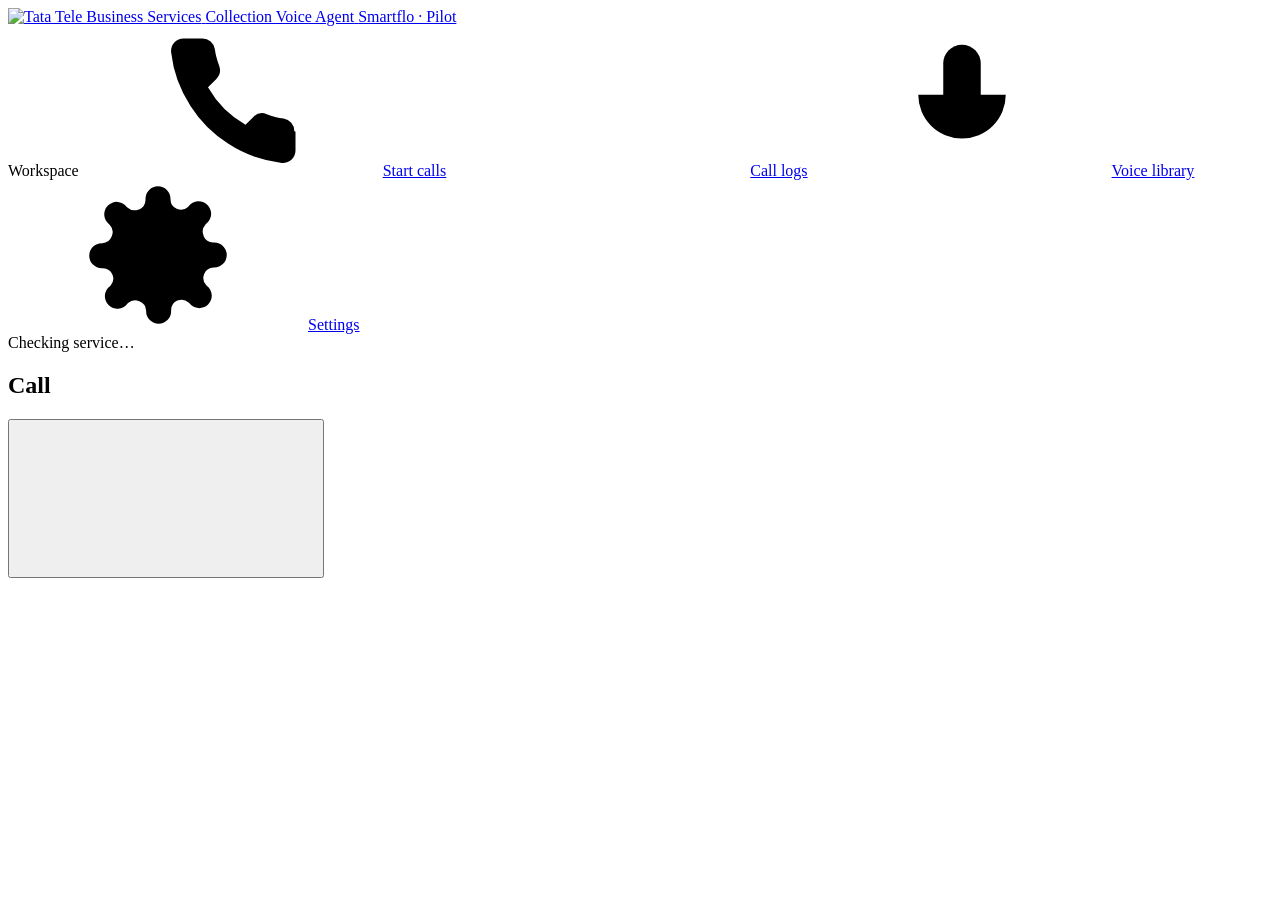
==== commit 82acea15: "feat: added email trigger" ====
--- a/backend/static/index.html
+++ b/backend/static/index.html
@@ -150,7 +150,6 @@
           <button class="btn btn-primary btn-block" type="submit" id="call-btn">
             <svg class="icon"><use href="#i-phone"/></svg><span id="call-btn-text">Call customer</span>
           </button>
-          <div class="form-note">The call is placed from the Smartflo caller ID configured for this account.</div>
         </form>
       </div>
 
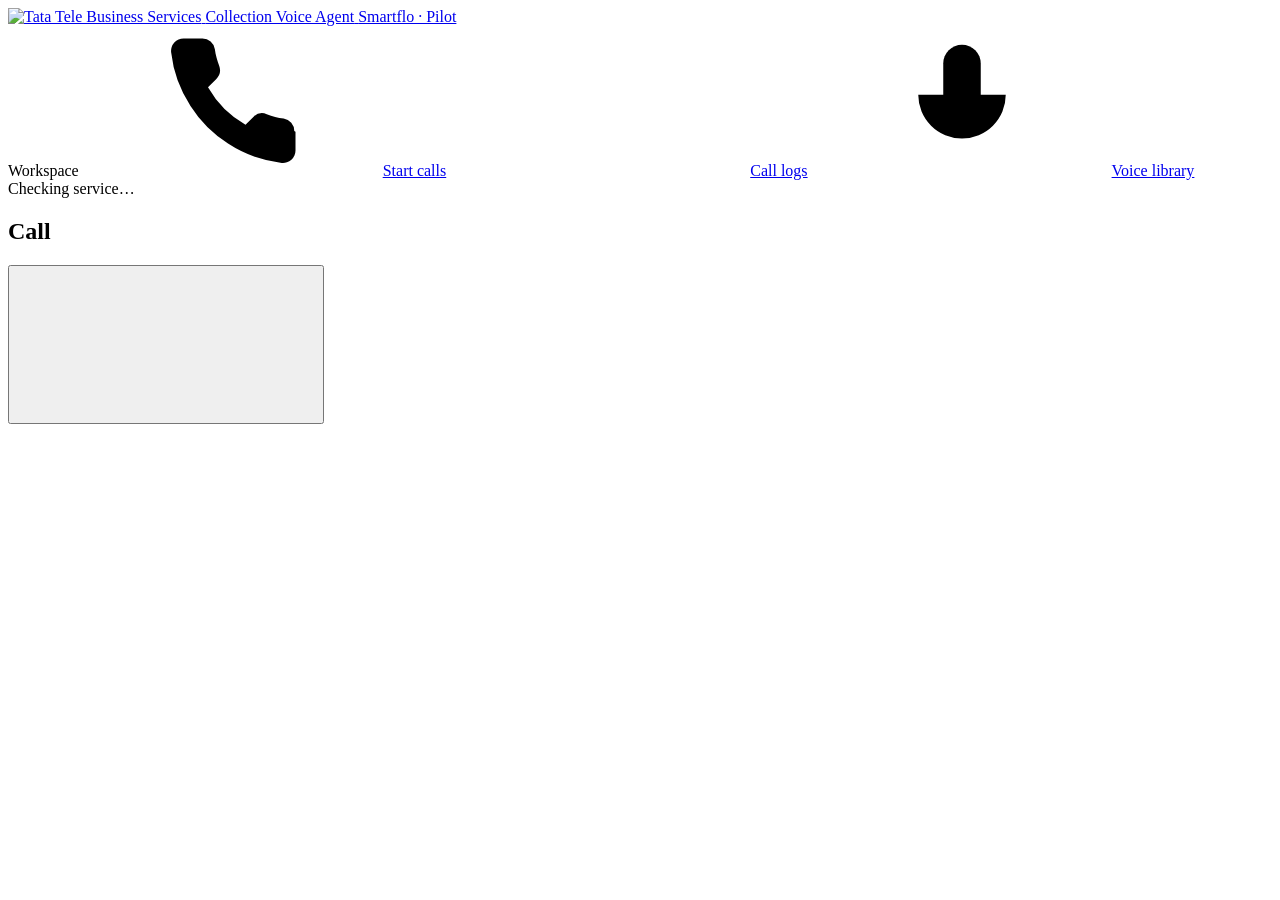
==== commit bfa24eba: "Add sign-in with admin/user roles; harden post-call summary emails Sign-in - Login page and server-s" ====
--- a/backend/static/index.html
+++ b/backend/static/index.html
@@ -34,7 +34,14 @@
   <symbol id="i-clock" viewBox="0 0 24 24"><circle cx="12" cy="12" r="9"/><path d="M12 7v5l3 2"/></symbol>
   <symbol id="i-retry" viewBox="0 0 24 24"><path d="M3 12a9 9 0 0 1 15.4-6.4L21 8"/><path d="M21 3v5h-5"/><path d="M21 12a9 9 0 0 1-15.4 6.4L3 16"/><path d="M3 21v-5h5"/></symbol>
   <symbol id="i-edit" viewBox="0 0 24 24"><path d="M12 20h9"/><path d="M16.5 3.5a2.1 2.1 0 0 1 3 3L7 19l-4 1 1-4z"/></symbol>
-  <symbol id="i-headphones"viewBox="0 0 24 24"><path d="M3 18v-6a9 9 0 0 1 18 0v6"/><path d="M21 19a2 2 0 0 1-2 2h-1v-6h3zM3 19a2 2 0 0 0 2 2h1v-6H3z"/></symbol>
+  <symbol id="i-headphones" viewBox="0 0 24 24"><path d="M3 18v-6a9 9 0 0 1 18 0v6"/><path d="M21 19a2 2 0 0 1-2 2h-1v-6h3zM3 19a2 2 0 0 0 2 2h1v-6H3z"/></symbol>
+  <symbol id="i-users" viewBox="0 0 24 24"><path d="M16 21v-2a4 4 0 0 0-4-4H6a4 4 0 0 0-4 4v2"/><circle cx="9" cy="7" r="4"/><path d="M22 21v-2a4 4 0 0 0-3-3.9M16 3.1a4 4 0 0 1 0 7.8"/></symbol>
+  <symbol id="i-logout" viewBox="0 0 24 24"><path d="M9 21H5a2 2 0 0 1-2-2V5a2 2 0 0 1 2-2h4"/><path d="m16 17 5-5-5-5M21 12H9"/></symbol>
+  <symbol id="i-user-plus" viewBox="0 0 24 24"><path d="M16 21v-2a4 4 0 0 0-4-4H6a4 4 0 0 0-4 4v2"/><circle cx="9" cy="7" r="4"/><path d="M19 8v6M22 11h-6"/></symbol>
+  <symbol id="i-key" viewBox="0 0 24 24"><circle cx="7.5" cy="15.5" r="4.5"/><path d="m10.7 12.3 9.3-9.3M17 6l3 3M14 9l2 2"/></symbol>
+  <symbol id="i-eye" viewBox="0 0 24 24"><path d="M2 12s3.5-7 10-7 10 7 10 7-3.5 7-10 7S2 12 2 12z"/><circle cx="12" cy="12" r="3"/></symbol>
+  <symbol id="i-eye-off" viewBox="0 0 24 24"><path d="M10.6 5.1A10.4 10.4 0 0 1 12 5c6.5 0 10 7 10 7a17.6 17.6 0 0 1-2.2 3.1M6.6 6.6C3.6 8.4 2 12 2 12s3.5 7 10 7a9.7 9.7 0 0 0 5.4-1.6M9.9 9.9a3 3 0 0 0 4.2 4.2M3 3l18 18"/></symbol>
+  <symbol id="i-mail" viewBox="0 0 24 24"><rect x="3" y="5" width="18" height="14" rx="2"/><path d="m3 7 9 6 9-6"/></symbol>
 </svg>
 
 <div class="shell">
@@ -51,9 +58,16 @@
     <a href="/" data-link><svg class="icon"><use href="#i-phone"/></svg>Start calls</a>
     <a href="/calls" data-link><svg class="icon"><use href="#i-list"/></svg>Call logs</a>
     <a href="/voices" data-link><svg class="icon"><use href="#i-mic"/></svg>Voice library</a>
-    <a href="/settings" data-link><svg class="icon"><use href="#i-settings"/></svg>Settings</a>
+    <span class="nav-label admin-only" hidden>Admin</span>
+    <a href="/users" data-link class="admin-only" hidden><svg class="icon"><use href="#i-users"/></svg>Users</a>
+    <a href="/settings" data-link class="admin-only" hidden><svg class="icon"><use href="#i-settings"/></svg>Settings</a>
   </nav>
   <div class="sidebar-foot">
+    <div class="me" id="me" hidden>
+      <span class="avatar" id="me-avatar" aria-hidden="true"></span>
+      <span class="me-text"><span class="me-email" id="me-email"></span><span class="me-role" id="me-role"></span></span>
+      <button type="button" class="btn-icon" id="logout" title="Sign out" aria-label="Sign out"><svg class="icon"><use href="#i-logout"/></svg></button>
+    </div>
     <span class="health" id="health" data-state="unknown" role="status">
       <span class="dot" aria-hidden="true"></span><span class="health-text" id="health-text">Checking service…</span>
     </span>
@@ -264,7 +278,7 @@
   <div class="page-head">
     <div>
       <h1>Call logs</h1>
-      <p>Every call with its outcome, recording and transcript.</p>
+      <p id="calls-sub">Every call you started, with its outcome, recording and transcript.</p>
     </div>
   </div>
 
@@ -279,6 +293,10 @@
     <div class="toolbar">
       <h2 id="calls-title">All calls</h2>
       <span class="updated" id="updated"></span>
+      <div class="control batch-select admin-only" hidden>
+        <label class="sr-only" for="user-filter">Filter by user</label>
+        <select id="user-filter"><option value="">Everyone</option></select>
+      </div>
       <div class="control batch-select">
         <label class="sr-only" for="batch-filter">Filter by upload</label>
         <select id="batch-filter"><option value="">All calls</option></select>
@@ -295,7 +313,7 @@
     <div id="banner"></div>
     <div class="table-wrap">
       <table class="calls-table">
-        <thead><tr><th scope="col">Customer</th><th scope="col">Amount</th><th scope="col">Status</th><th scope="col">Duration</th><th scope="col">Time</th></tr></thead>
+        <thead><tr><th scope="col">Customer</th><th scope="col" class="admin-only" hidden>Initiated by</th><th scope="col">Amount</th><th scope="col">Status</th><th scope="col">Duration</th><th scope="col">Time</th></tr></thead>
         <tbody id="rows"></tbody>
       </table>
     </div>
@@ -343,6 +361,61 @@
   <div class="voice-grid" id="voice-grid"></div>
 </main>
 
+<!-- ═══ Users (admin) ═════════════════════════════════════════════════════ -->
+<main class="page" data-page="users" hidden>
+  <div class="page-head">
+    <div>
+      <h1>Users</h1>
+      <p>Create accounts for your team. Each user sees only the calls they start, and gets the call summary emails at the address you set here.</p>
+    </div>
+  </div>
+
+  <div class="users-grid">
+    <section class="card" aria-labelledby="nu-title">
+      <div class="card-head"><h2 id="nu-title">Add a user</h2></div>
+      <div class="card-body">
+        <form id="new-user" class="form" novalidate autocomplete="off">
+          <div class="field" data-field="email">
+            <label for="nu-email">Email<span class="req" aria-hidden="true">*</span></label>
+            <div class="control"><input id="nu-email" type="email" inputmode="email" autocomplete="off" placeholder="name@gmail.com" maxlength="254" required aria-describedby="nu-email-hint"></div>
+            <div class="hint" id="nu-email-hint">They sign in with this, and call summaries are emailed here.</div>
+          </div>
+          <div class="field" data-field="password">
+            <label for="nu-password">Password<span class="req" aria-hidden="true">*</span></label>
+            <div class="control control-end">
+              <input id="nu-password" type="text" autocomplete="new-password" spellcheck="false" minlength="8" maxlength="200" required aria-describedby="nu-password-hint">
+              <button type="button" class="btn-icon" id="nu-generate" title="Generate a password" aria-label="Generate a password"><svg class="icon"><use href="#i-key"/></svg></button>
+            </div>
+            <div class="hint" id="nu-password-hint">At least 8 characters. Share it with the user securely.</div>
+          </div>
+          <div class="field">
+            <span class="label" id="nu-role-label">Role</span>
+            <div class="segmented" role="radiogroup" aria-labelledby="nu-role-label">
+              <input type="radio" id="nu-role-user" name="nu-role" value="user" checked><label for="nu-role-user">User</label>
+              <input type="radio" id="nu-role-admin" name="nu-role" value="admin"><label for="nu-role-admin">Admin</label>
+            </div>
+            <div class="hint" id="nu-role-hint">Users place calls and see their own calls. Admins also manage users and see every call.</div>
+          </div>
+          <button class="btn btn-primary btn-block" type="submit" id="nu-submit"><svg class="icon"><use href="#i-user-plus"/></svg>Create user</button>
+        </form>
+      </div>
+    </section>
+
+    <section class="card" aria-labelledby="ul-title">
+      <div class="toolbar">
+        <h2 id="ul-title">All users</h2>
+        <span class="updated" id="ul-count"></span>
+      </div>
+      <div class="table-wrap">
+        <table class="users-table">
+          <thead><tr><th scope="col">User</th><th scope="col">Role</th><th scope="col">Calls</th><th scope="col">Last sign-in</th><th scope="col"><span class="sr-only">Actions</span></th></tr></thead>
+          <tbody id="user-rows"></tbody>
+        </table>
+      </div>
+    </section>
+  </div>
+</main>
+
 <!-- ═══ Settings ══════════════════════════════════════════════════════════ -->
 <main class="page" data-page="settings" hidden>
   <div class="page-head">
@@ -445,6 +518,27 @@
   </form>
 </dialog>
 
+<dialog class="confirm" id="pw-dialog" aria-labelledby="pw-title">
+  <form method="dialog" id="pw-form" novalidate>
+    <div class="confirm-body">
+      <h2 id="pw-title">Reset password</h2>
+      <p id="pw-text"></p>
+      <div class="field" data-field="password">
+        <label for="pw-new">New password</label>
+        <div class="control control-end">
+          <input id="pw-new" type="text" autocomplete="new-password" spellcheck="false" minlength="8" maxlength="200" aria-describedby="pw-hint">
+          <button type="button" class="btn-icon" id="pw-generate" title="Generate a password" aria-label="Generate a password"><svg class="icon"><use href="#i-key"/></svg></button>
+        </div>
+        <div class="hint" id="pw-hint">At least 8 characters. They'll be signed out and must use the new password.</div>
+      </div>
+    </div>
+    <div class="confirm-actions">
+      <button class="btn btn-secondary" type="button" id="pw-cancel">Cancel</button>
+      <button class="btn btn-primary" value="ok" id="pw-ok">Reset password</button>
+    </div>
+  </form>
+</dialog>
+
 <div class="toasts" id="toasts" aria-live="polite"></div>
 </body>
 </html>
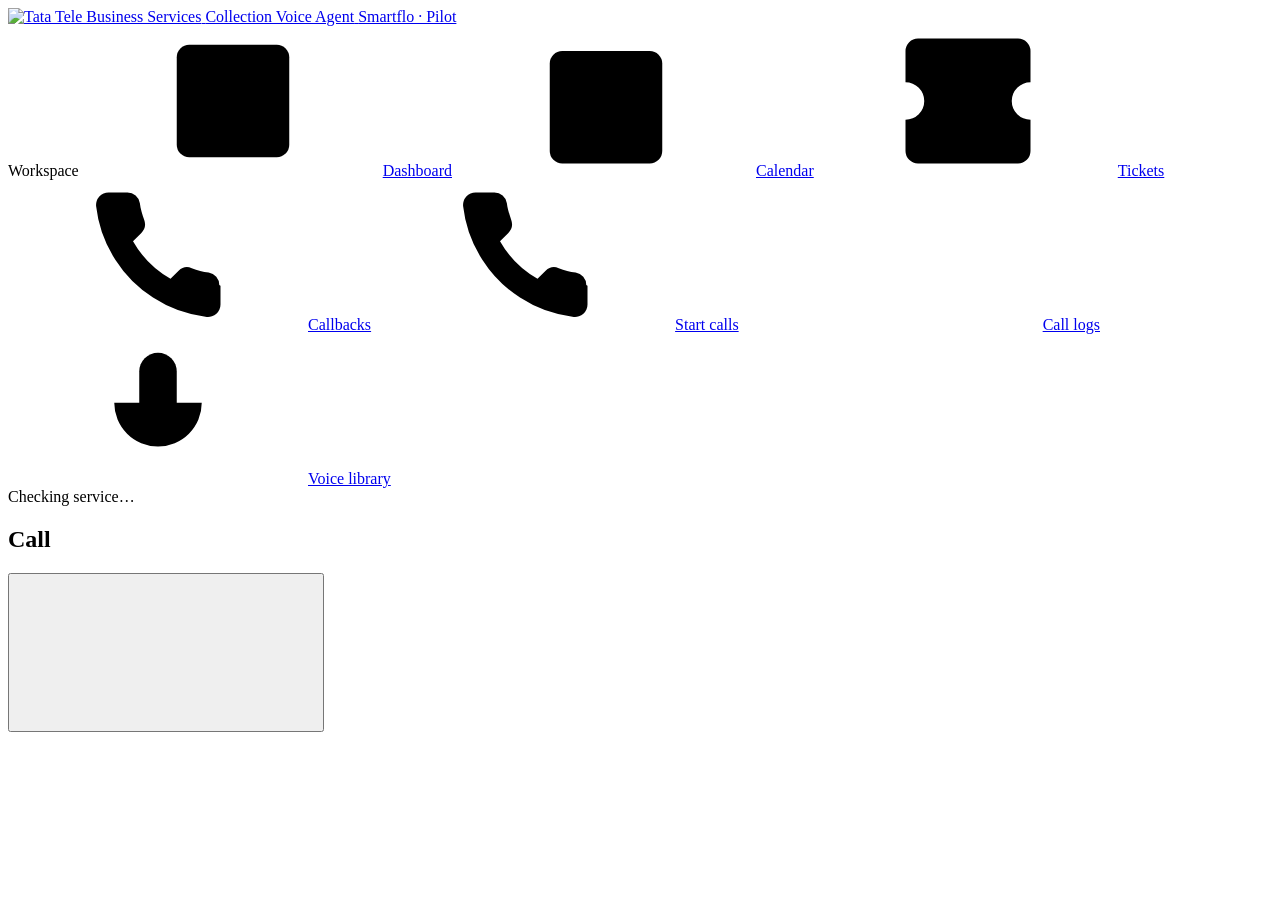
==== commit 2621acff: "feat: implement backend API, routers, static frontend assets, and database helpers for Tata Tele Sma" ====
--- a/backend/static/index.html
+++ b/backend/static/index.html
@@ -8,8 +8,8 @@
 <link rel="preconnect" href="https://fonts.googleapis.com">
 <link rel="preconnect" href="https://fonts.gstatic.com" crossorigin>
 <link href="https://fonts.googleapis.com/css2?family=Open+Sans:wght@400;600&family=Ubuntu:wght@500;700&display=swap" rel="stylesheet">
-<link rel="stylesheet" href="/static/app.css">
-<script src="/static/app.js" defer></script>
+<link rel="stylesheet" href="/static/app.css?v=3">
+<script src="/static/app.js?v=3" defer></script>
 </head>
 <body>
 
@@ -42,6 +42,12 @@
   <symbol id="i-eye" viewBox="0 0 24 24"><path d="M2 12s3.5-7 10-7 10 7 10 7-3.5 7-10 7S2 12 2 12z"/><circle cx="12" cy="12" r="3"/></symbol>
   <symbol id="i-eye-off" viewBox="0 0 24 24"><path d="M10.6 5.1A10.4 10.4 0 0 1 12 5c6.5 0 10 7 10 7a17.6 17.6 0 0 1-2.2 3.1M6.6 6.6C3.6 8.4 2 12 2 12s3.5 7 10 7a9.7 9.7 0 0 0 5.4-1.6M9.9 9.9a3 3 0 0 0 4.2 4.2M3 3l18 18"/></symbol>
   <symbol id="i-mail" viewBox="0 0 24 24"><rect x="3" y="5" width="18" height="14" rx="2"/><path d="m3 7 9 6 9-6"/></symbol>
+  <symbol id="i-layout" viewBox="0 0 24 24"><rect x="3" y="3" width="18" height="18" rx="2"/><path d="M3 9h18M9 21V9"/></symbol>
+  <symbol id="i-calendar" viewBox="0 0 24 24"><rect x="3" y="4" width="18" height="18" rx="2"/><path d="M16 2v4M8 2v4M3 10h18"/></symbol>
+  <symbol id="i-chart" viewBox="0 0 24 24"><path d="M18 20V10M12 20V4M6 20v-6"/></symbol>
+  <symbol id="i-quote" viewBox="0 0 24 24"><path d="M3 21c3 0 7-1 7-8V5c0-1.25-.75-2-2-2H4c-1.25 0-2 .75-2 2v6c0 7 1 8 3 10zm14 0c3 0 7-1 7-8V5c0-1.25-.75-2-2-2h-4c-1.25 0-2 .75-2 2v6c0 7 1 8 3 10z"/></symbol>
+  <symbol id="i-ticket" viewBox="0 0 24 24"><path d="M2 9a3 3 0 0 1 0 6v5a2 2 0 0 0 2 2h16a2 2 0 0 0 2-2v-5a3 3 0 0 1 0-6V4a2 2 0 0 0-2-2H4a2 2 0 0 0-2 2z"/><path d="M13 5v2M13 11v2M13 17v2"/></symbol>
+  <symbol id="i-callback" viewBox="0 0 24 24"><path d="M22 16.9v3a2 2 0 0 1-2.2 2 19.8 19.8 0 0 1-8.6-3.1 19.5 19.5 0 0 1-6-6A19.8 19.8 0 0 1 2.1 4.2 2 2 0 0 1 4.1 2h3a2 2 0 0 1 2 1.7c.1.9.4 1.8.7 2.7a2 2 0 0 1-.5 2.1L8 9.8a16 16 0 0 0 6 6l1.3-1.3a2 2 0 0 1 2.1-.4c.9.3 1.8.6 2.7.7a2 2 0 0 1 1.7 2z"/><path d="m14 4 4 4m0-4-4 4"/></symbol>
 </svg>
 
 <div class="shell">
@@ -55,10 +61,15 @@
   </a>
   <nav class="nav" aria-label="Main">
     <span class="nav-label">Workspace</span>
+    <a href="/dashboard" data-link><svg class="icon"><use href="#i-layout"/></svg>Dashboard</a>
+    <a href="/calendar" data-link><svg class="icon"><use href="#i-calendar"/></svg>Calendar</a>
+    <a href="/tickets" data-link><svg class="icon"><use href="#i-ticket"/></svg>Tickets</a>
+    <a href="/callbacks" data-link><svg class="icon"><use href="#i-callback"/></svg>Callbacks</a>
     <a href="/" data-link><svg class="icon"><use href="#i-phone"/></svg>Start calls</a>
     <a href="/calls" data-link><svg class="icon"><use href="#i-list"/></svg>Call logs</a>
     <a href="/voices" data-link><svg class="icon"><use href="#i-mic"/></svg>Voice library</a>
     <span class="nav-label admin-only" hidden>Admin</span>
+    <a href="/admin-dashboard" data-link class="admin-only" hidden><svg class="icon"><use href="#i-chart"/></svg>Admin Overview</a>
     <a href="/users" data-link class="admin-only" hidden><svg class="icon"><use href="#i-users"/></svg>Users</a>
     <a href="/settings" data-link class="admin-only" hidden><svg class="icon"><use href="#i-settings"/></svg>Settings</a>
   </nav>
@@ -74,6 +85,439 @@
   </div>
 </aside>
 <div class="content">
+
+<!-- ═══ Agent Dashboard ═══════════════════════════════════════════════════ -->
+<main class="page" data-page="dashboard" hidden>
+  <div class="page-head">
+    <div>
+      <h1>Agent Dashboard</h1>
+      <p id="dash-sub">Personal collection performance, handled call volume, and customer commitments.</p>
+    </div>
+    <span class="spacer"></span>
+    <!-- Admin User View Selector -->
+    <div id="dash-user-filter-wrap" style="display:none;align-items:center;gap:8px">
+      <label for="dash-user-select" style="font-size:12px;font-weight:600;color:var(--text-muted);text-transform:uppercase;letter-spacing:0.5px">User View:</label>
+      <select id="dash-user-select" style="font-size:13px;font-weight:500;padding:6px 12px;border-radius:6px;border:1px solid #D1D5DB;background:#FFF;color:#1F2937;cursor:pointer">
+        <option value="">All Team Members (Company View)</option>
+      </select>
+    </div>
+    <button class="btn btn-secondary btn-sm" id="dash-refresh" type="button"><svg class="icon"><use href="#i-refresh"/></svg>Refresh stats</button>
+  </div>
+
+  <section class="kpis" aria-label="Agent KPIs">
+    <div class="card kpi">
+      <span class="kpi-label">Calls Handled</span>
+      <span class="kpi-value" id="dash-total-calls">–</span>
+      <span class="kpi-sub" id="dash-calls-sub">0 completed</span>
+    </div>
+    <div class="card kpi">
+      <span class="kpi-label">Amount Handled</span>
+      <span class="kpi-value" id="dash-total-amount">₹0</span>
+      <span class="kpi-sub">Total portfolio under collection</span>
+    </div>
+    <div class="card kpi">
+      <span class="kpi-label">Promised Commitments</span>
+      <span class="kpi-value" id="dash-commitments-count">–</span>
+      <span class="kpi-sub" id="dash-commitments-amount">₹0 committed</span>
+    </div>
+    <div class="card kpi">
+      <span class="kpi-label">Portfolio Focus</span>
+      <span class="kpi-value" id="dash-top-service">–</span>
+      <span class="kpi-sub" id="dash-service-sub">Primary telecom service</span>
+    </div>
+  </section>
+
+  <!-- Full-width Customer Commitments and Highlighted Quotes -->
+  <section class="card" aria-labelledby="commitments-title" style="width:100%;margin-bottom:24px">
+    <div class="toolbar">
+      <div>
+        <h2 id="commitments-title">Customer Commitments & Follow-up Quotes</h2>
+        <p class="muted" style="margin:2px 0 0;font-size:13px">Direct customer statements and promised payment timelines requiring follow-up.</p>
+      </div>
+      <span class="spacer"></span>
+      <div class="control search" style="width:260px">
+        <svg class="icon" aria-hidden="true"><use href="#i-search"/></svg>
+        <label class="sr-only" for="dash-search">Search commitments</label>
+        <input id="dash-search" type="search" placeholder="Filter customer or service" autocomplete="off">
+      </div>
+    </div>
+    <div class="table-wrap">
+      <table class="calls-table" id="dash-commitments-table">
+        <thead>
+          <tr>
+            <th scope="col" id="dash-th-agent">Assigned Agent</th>
+            <th scope="col">Customer</th>
+            <th scope="col" class="num">Amount</th>
+            <th scope="col">Service</th>
+            <th scope="col">What Customer Said (Highlighted Quote)</th>
+            <th scope="col">Promised ETA / Callback Date</th>
+            <th scope="col">Status</th>
+            <th scope="col">Action</th>
+          </tr>
+        </thead>
+        <tbody id="dash-commitments-rows"></tbody>
+      </table>
+    </div>
+    <div id="dash-commitments-empty"></div>
+  </section>
+
+  <!-- Secondary Portfolio & Services Grid (Positioned Below Commitments for Full Table Width) -->
+  <div class="dash-bottom-grid" style="display:grid;grid-template-columns:repeat(auto-fit, minmax(340px, 1fr));gap:24px">
+    <!-- Services Breakdown Card -->
+    <section class="card" aria-labelledby="dash-services-title">
+      <div class="card-head">
+        <h2 id="dash-services-title">Services Breakdown</h2>
+      </div>
+      <div class="card-body">
+        <div id="dash-services-list" class="service-list"></div>
+      </div>
+    </section>
+
+    <!-- Team Portfolio by User Card (Visible for Admins) -->
+    <section class="card" id="dash-users-card" aria-labelledby="dash-users-title" style="display:none">
+      <div class="card-head" style="display:flex;justify-content:space-between;align-items:center">
+        <h2 id="dash-users-title">Team Portfolio by User</h2>
+        <span class="muted" style="font-size:12px" id="dash-users-count">3 Team Members</span>
+      </div>
+      <div class="card-body">
+        <div id="dash-users-list" class="user-breakdown-list"></div>
+      </div>
+    </section>
+  </div>
+</main>
+
+<!-- ═══ Tickets & Incidents ═════════════════════════════════════════════ -->
+<main class="page" data-page="tickets" hidden>
+  <div class="page-head">
+    <div>
+      <h1>Tickets & Incidents</h1>
+      <p id="tickets-sub">Customer service disruptions, human callback requests, and billing disputes requiring action.</p>
+    </div>
+    <span class="spacer"></span>
+    <!-- Admin Filter for Assigned Agent -->
+    <div id="tickets-user-filter-wrap" style="display:none;align-items:center;gap:8px">
+      <label for="tickets-user-select" style="font-size:12px;font-weight:600;color:var(--text-muted);text-transform:uppercase;letter-spacing:0.5px">Agent:</label>
+      <select id="tickets-user-select" style="font-size:13px;font-weight:500;padding:6px 12px;border-radius:6px;border:1px solid #D1D5DB;background:#FFF;color:#1F2937;cursor:pointer">
+        <option value="">All Assigned Agents</option>
+      </select>
+    </div>
+    <button class="btn btn-secondary btn-sm" id="tickets-refresh" type="button"><svg class="icon"><use href="#i-refresh"/></svg>Refresh</button>
+  </div>
+
+  <section class="kpis" aria-label="Ticket KPIs">
+    <div class="card kpi">
+      <span class="kpi-label">Total Incidents</span>
+      <span class="kpi-value" id="tck-total">–</span>
+      <span class="kpi-sub">Reported during customer calls</span>
+    </div>
+    <div class="card kpi">
+      <span class="kpi-label">Open / Action Required</span>
+      <span class="kpi-value" id="tck-open" style="color:var(--ttbs-orange, #E55302)">–</span>
+      <span class="kpi-sub">Awaiting agent resolution</span>
+    </div>
+    <div class="card kpi">
+      <span class="kpi-label">High / Urgent Priority</span>
+      <span class="kpi-value" id="tck-urgent" style="color:#DC2626">–</span>
+      <span class="kpi-sub">Outages & human escalations</span>
+    </div>
+    <div class="card kpi">
+      <span class="kpi-label">Resolved / Closed</span>
+      <span class="kpi-value" id="tck-resolved" style="color:#059669">–</span>
+      <span class="kpi-sub">Marked completed</span>
+    </div>
+  </section>
+
+  <section class="card" aria-labelledby="tickets-list-title">
+    <div class="toolbar">
+      <div style="display:flex;align-items:center;gap:12px;flex-wrap:wrap">
+        <h2 id="tickets-list-title" style="margin:0;font-size:16px">Incident Queue</h2>
+        <div class="control" style="min-width:140px">
+          <label class="sr-only" for="tickets-status-filter">Status</label>
+          <select id="tickets-status-filter">
+            <option value="">All Statuses</option>
+            <option value="open">Open Only</option>
+            <option value="in_progress">In Progress</option>
+            <option value="resolved">Resolved Only</option>
+          </select>
+        </div>
+        <div class="control" style="min-width:160px">
+          <label class="sr-only" for="tickets-cat-filter">Category</label>
+          <select id="tickets-cat-filter">
+            <option value="">All Categories</option>
+            <option value="service_issue">Service Outage / Issue</option>
+            <option value="human_callback">Human Callback</option>
+            <option value="billing_dispute">Billing Dispute</option>
+            <option value="callback_request">General Callback</option>
+          </select>
+        </div>
+      </div>
+      <span class="spacer"></span>
+      <div class="control search" style="width:240px">
+        <svg class="icon" aria-hidden="true"><use href="#i-search"/></svg>
+        <label class="sr-only" for="tickets-search">Search tickets</label>
+        <input id="tickets-search" type="search" placeholder="Filter customer or ticket #" autocomplete="off">
+      </div>
+    </div>
+
+    <div class="table-wrap">
+      <table class="calls-table" id="tickets-table">
+        <thead>
+          <tr>
+            <th scope="col">Ticket #</th>
+            <th scope="col">Customer</th>
+            <th scope="col">Category & Priority</th>
+            <th scope="col">What Customer Said (Quote) / Details</th>
+            <th scope="col" id="tck-th-assigned">Assigned Agent</th>
+            <th scope="col">Status</th>
+            <th scope="col">Created</th>
+            <th scope="col">Action</th>
+          </tr>
+        </thead>
+        <tbody id="tickets-rows"></tbody>
+      </table>
+    </div>
+    <div id="tickets-empty"></div>
+  </section>
+</main>
+
+<!-- ═══ Callbacks Scheduled ═════════════════════════════════════════════ -->
+<main class="page" data-page="callbacks" hidden>
+  <div class="page-head">
+    <div>
+      <h1>Callbacks Scheduled</h1>
+      <p id="callbacks-sub">Follow-up callbacks requested by customers, separating human/manual calls from auto-dial reminders.</p>
+    </div>
+    <span class="spacer"></span>
+    <!-- Admin Filter for Assigned Agent -->
+    <div id="cb-user-filter-wrap" style="display:none;align-items:center;gap:8px">
+      <label for="cb-user-select" style="font-size:12px;font-weight:600;color:var(--text-muted);text-transform:uppercase;letter-spacing:0.5px">Agent:</label>
+      <select id="cb-user-select" style="font-size:13px;font-weight:500;padding:6px 12px;border-radius:6px;border:1px solid #D1D5DB;background:#FFF;color:#1F2937;cursor:pointer">
+        <option value="">All Team Members</option>
+      </select>
+    </div>
+    <button class="btn btn-secondary btn-sm" id="cb-refresh" type="button"><svg class="icon"><use href="#i-refresh"/></svg>Refresh</button>
+  </div>
+
+  <section class="kpis" aria-label="Callback KPIs">
+    <div class="card kpi">
+      <span class="kpi-label">Total Callbacks</span>
+      <span class="kpi-value" id="cb-total">–</span>
+      <span class="kpi-sub">Across all accounts</span>
+    </div>
+    <div class="card kpi">
+      <span class="kpi-label">Human / Manual Callbacks</span>
+      <span class="kpi-value" id="cb-human" style="color:var(--ttbs-orange, #E55302)">–</span>
+      <span class="kpi-sub">Customer asked for real agent</span>
+    </div>
+    <div class="card kpi">
+      <span class="kpi-label">Auto-dial Bot Reminders</span>
+      <span class="kpi-value" id="cb-auto" style="color:var(--ttbs-blue, #0B4A8B)">–</span>
+      <span class="kpi-sub">Automated payment follow-ups</span>
+    </div>
+    <div class="card kpi">
+      <span class="kpi-label">Due Today / Overdue</span>
+      <span class="kpi-value" id="cb-today">–</span>
+      <span class="kpi-sub">Scheduled for working day</span>
+    </div>
+  </section>
+
+  <section class="card" aria-labelledby="callbacks-list-title">
+    <div class="toolbar">
+      <div style="display:flex;align-items:center;gap:12px;flex-wrap:wrap">
+        <h2 id="callbacks-list-title" style="margin:0;font-size:16px">Scheduled Callback Queue</h2>
+        <div class="control" style="min-width:180px">
+          <label class="sr-only" for="cb-type-filter">Callback Type</label>
+          <select id="cb-type-filter">
+            <option value="">All Callback Types</option>
+            <option value="human">Human / Manual Callbacks Only</option>
+            <option value="auto">Auto-dial Bot Reminders Only</option>
+          </select>
+        </div>
+      </div>
+      <span class="spacer"></span>
+      <div class="control search" style="width:240px">
+        <svg class="icon" aria-hidden="true"><use href="#i-search"/></svg>
+        <label class="sr-only" for="cb-search">Search callbacks</label>
+        <input id="cb-search" type="search" placeholder="Filter customer or service" autocomplete="off">
+      </div>
+    </div>
+
+    <div class="table-wrap">
+      <table class="calls-table" id="callbacks-table">
+        <thead>
+          <tr>
+            <th scope="col">Customer</th>
+            <th scope="col" class="num">Amount</th>
+            <th scope="col">Service</th>
+            <th scope="col">Callback Type</th>
+            <th scope="col">Scheduled Date / ETA</th>
+            <th scope="col">What Customer Said (Quote)</th>
+            <th scope="col" id="cb-th-assigned">Assigned Agent</th>
+            <th scope="col">Status</th>
+            <th scope="col">Action</th>
+          </tr>
+        </thead>
+        <tbody id="callbacks-rows"></tbody>
+      </table>
+    </div>
+    <div id="callbacks-empty"></div>
+  </section>
+</main>
+
+<!-- ═══ Follow-up Callback Calendar ═════════════════════════════════════ -->
+<main class="page" data-page="calendar" hidden>
+  <div class="page-head">
+    <div>
+      <h1>Follow-up Callback Calendar</h1>
+      <p>Schedule and review follow-up callbacks strictly aligned to customer requested intervals. Weekends (Sat–Sun) excluded.</p>
+    </div>
+    <span class="spacer"></span>
+    <div class="cal-controls">
+      <button type="button" class="btn btn-secondary btn-sm" id="cal-prev" title="Previous month" aria-label="Previous month"><svg class="icon" style="transform:rotate(180deg)"><use href="#i-arrow"/></svg></button>
+      <span class="cal-current-label" id="cal-month-title">October 2026</span>
+      <button type="button" class="btn btn-secondary btn-sm" id="cal-next" title="Next month" aria-label="Next month"><svg class="icon"><use href="#i-arrow"/></svg></button>
+      <button type="button" class="btn btn-secondary btn-sm" id="cal-today">Today</button>
+    </div>
+  </div>
+
+  <div class="cal-notice">
+    <div class="cal-legend-item">
+      <span class="legend-chip legend-active"></span>
+      <span>Working Day (Callbacks scheduled)</span>
+    </div>
+    <div class="cal-legend-item">
+      <span class="legend-chip legend-weekend"></span>
+      <span>Non-working Day (Sat/Sun · Strictly no calls)</span>
+    </div>
+    <span class="spacer"></span>
+    <span class="muted" id="cal-today-indicator">Reference System Date: Friday, 09 Oct 2026</span>
+  </div>
+
+  <div class="cal-container card">
+    <div class="cal-grid-head">
+      <div>Mon</div>
+      <div>Tue</div>
+      <div>Wed</div>
+      <div>Thu</div>
+      <div>Fri</div>
+      <div class="head-weekend">Sat <span class="nw-tag">Non-working</span></div>
+      <div class="head-weekend">Sun <span class="nw-tag">Non-working</span></div>
+    </div>
+    <div class="cal-grid-days" id="cal-days-grid"></div>
+  </div>
+
+  <!-- Day Detail Inspector Drawer / Section -->
+  <section class="card" id="cal-day-detail-card" style="margin-top:20px" hidden>
+    <div class="card-head">
+      <h2 id="cal-day-title">Callbacks on Date</h2>
+      <span class="spacer"></span>
+      <button type="button" class="btn-icon" id="cal-day-close" aria-label="Close day details"><svg class="icon"><use href="#i-close"/></svg></button>
+    </div>
+    <div class="card-body">
+      <div class="table-wrap">
+        <table class="calls-table">
+          <thead>
+            <tr>
+              <th scope="col">Customer</th>
+              <th scope="col">Phone</th>
+              <th scope="col" class="num">Amount</th>
+              <th scope="col">Service</th>
+              <th scope="col">Customer Quote</th>
+              <th scope="col">ETA</th>
+              <th scope="col">Action</th>
+            </tr>
+          </thead>
+          <tbody id="cal-day-rows"></tbody>
+        </table>
+      </div>
+    </div>
+  </section>
+</main>
+
+<!-- ═══ Admin Overview Dashboard ═════════════════════════════════════════ -->
+<main class="page admin-only" data-page="admin-dashboard" hidden>
+  <div class="page-head">
+    <div>
+      <h1>Admin Overview & Team Performance</h1>
+      <p>Company-wide collection operations, agent workload, expected ETAs, and executive portfolio visibility.</p>
+    </div>
+    <span class="spacer"></span>
+    <button class="btn btn-secondary btn-sm" id="admin-dash-refresh" type="button"><svg class="icon"><use href="#i-refresh"/></svg>Refresh</button>
+  </div>
+
+  <section class="kpis" aria-label="Admin executive KPIs">
+    <div class="card kpi">
+      <span class="kpi-label">Active Team Members</span>
+      <span class="kpi-value" id="adm-total-users">–</span>
+      <span class="kpi-sub">Across all roles</span>
+    </div>
+    <div class="card kpi">
+      <span class="kpi-label">Total Company Calls</span>
+      <span class="kpi-value" id="adm-total-calls">–</span>
+      <span class="kpi-sub" id="adm-calls-sub">0 completed</span>
+    </div>
+    <div class="card kpi">
+      <span class="kpi-label">Total Amount Managed</span>
+      <span class="kpi-value" id="adm-total-amount">₹0</span>
+      <span class="kpi-sub">Combined outstanding value</span>
+    </div>
+    <div class="card kpi">
+      <span class="kpi-label">Committed Collections</span>
+      <span class="kpi-value" id="adm-total-commitments">–</span>
+      <span class="kpi-sub" id="adm-commitments-amount">₹0 in pipeline</span>
+    </div>
+  </section>
+
+  <!-- Team Member Matrix -->
+  <section class="card" aria-labelledby="team-matrix-title">
+    <div class="toolbar">
+      <div>
+        <h2 id="team-matrix-title">Team Performance Matrix</h2>
+        <p class="muted" style="margin:2px 0 0;font-size:13px">Calls taken per user, portfolio handled, open commitments, and expected callback ETAs.</p>
+      </div>
+    </div>
+    <div class="table-wrap">
+      <table class="calls-table">
+        <thead>
+          <tr>
+            <th scope="col">Agent / User</th>
+            <th scope="col">Role</th>
+            <th scope="col" class="num">Calls Taken</th>
+            <th scope="col" class="num">Completed</th>
+            <th scope="col" class="num">Amount Handled</th>
+            <th scope="col">Customer Commitments</th>
+            <th scope="col">Earliest Expected ETA</th>
+            <th scope="col">Services</th>
+            <th scope="col">Action</th>
+          </tr>
+        </thead>
+        <tbody id="adm-team-rows"></tbody>
+      </table>
+    </div>
+  </section>
+
+  <div class="dash-grid" style="margin-top:24px">
+    <!-- Company Services Breakdown -->
+    <section class="card" aria-labelledby="adm-services-title">
+      <div class="card-head">
+        <h2 id="adm-services-title">Company Services Portfolio</h2>
+      </div>
+      <div class="card-body">
+        <div id="adm-services-list" class="service-list"></div>
+      </div>
+    </section>
+
+    <!-- Recent Commitments Fleet Stream -->
+    <section class="card" aria-labelledby="adm-commitments-title">
+      <div class="card-head">
+        <h2 id="adm-commitments-title">Recent Commitments Stream</h2>
+      </div>
+      <div class="card-body">
+        <div id="adm-commitments-stream" class="commitments-stream"></div>
+      </div>
+    </section>
+  </div>
+</main>
 
 <!-- ═══ Start calls ═══════════════════════════════════════════════════════ -->
 <main class="page" data-page="start" hidden>
@@ -539,6 +983,26 @@
   </form>
 </dialog>
 
+<dialog class="confirm" id="ticket-resolve-dialog" aria-labelledby="tr-title">
+  <form method="dialog" id="ticket-resolve-form" novalidate>
+    <div class="confirm-body">
+      <h2 id="tr-title">Resolve Incident Ticket</h2>
+      <p id="tr-cust-info" style="font-size:13px;color:var(--text-muted);margin:4px 0 16px"></p>
+      <div class="field">
+        <label for="tr-notes">Resolution Notes / Action Taken<span class="req" aria-hidden="true">*</span></label>
+        <div class="control">
+          <textarea id="tr-notes" rows="3" placeholder="e.g., Contacted customer directly, resolved service issue, confirmed resolution." required style="width:100%;font-size:13px;font-family:inherit;padding:8px 12px;border:1px solid #D1D5DB;border-radius:6px;box-sizing:border-box"></textarea>
+        </div>
+        <div class="hint">Explain how this incident was resolved. This will be recorded with your timestamp.</div>
+      </div>
+    </div>
+    <div class="confirm-actions">
+      <button class="btn btn-secondary" type="button" id="tr-cancel">Cancel</button>
+      <button class="btn btn-primary" type="button" id="tr-submit">Mark as Resolved</button>
+    </div>
+  </form>
+</dialog>
+
 <div class="toasts" id="toasts" aria-live="polite"></div>
 </body>
 </html>
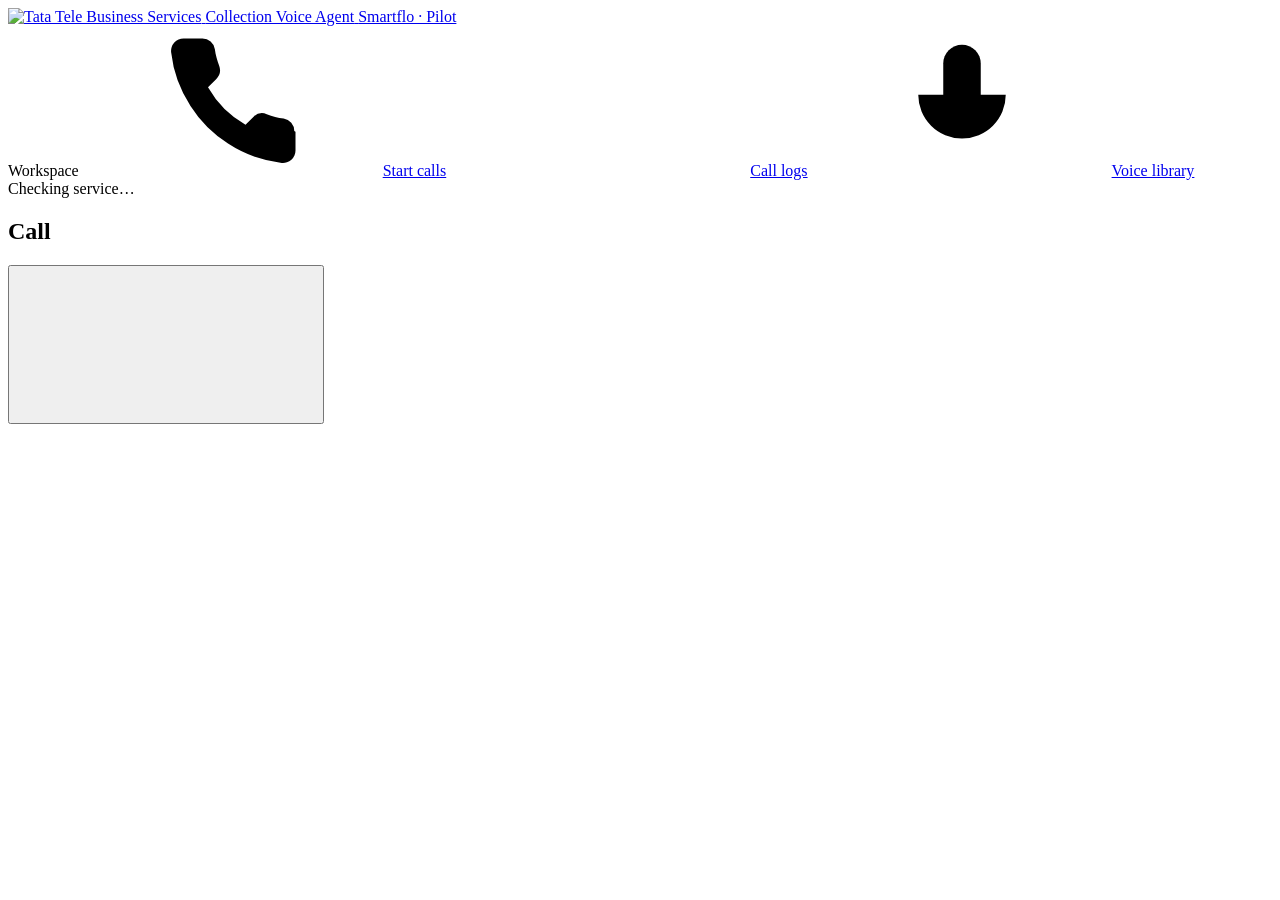
==== commit 3552ee97: "English-only calls; hang up after 30s of silence" ====
--- a/backend/static/index.html
+++ b/backend/static/index.html
@@ -8,8 +8,8 @@
 <link rel="preconnect" href="https://fonts.googleapis.com">
 <link rel="preconnect" href="https://fonts.gstatic.com" crossorigin>
 <link href="https://fonts.googleapis.com/css2?family=Open+Sans:wght@400;600&family=Ubuntu:wght@500;700&display=swap" rel="stylesheet">
-<link rel="stylesheet" href="/static/app.css?v=3">
-<script src="/static/app.js?v=3" defer></script>
+<link rel="stylesheet" href="/static/app.css">
+<script src="/static/app.js" defer></script>
 </head>
 <body>
 
@@ -42,12 +42,6 @@
   <symbol id="i-eye" viewBox="0 0 24 24"><path d="M2 12s3.5-7 10-7 10 7 10 7-3.5 7-10 7S2 12 2 12z"/><circle cx="12" cy="12" r="3"/></symbol>
   <symbol id="i-eye-off" viewBox="0 0 24 24"><path d="M10.6 5.1A10.4 10.4 0 0 1 12 5c6.5 0 10 7 10 7a17.6 17.6 0 0 1-2.2 3.1M6.6 6.6C3.6 8.4 2 12 2 12s3.5 7 10 7a9.7 9.7 0 0 0 5.4-1.6M9.9 9.9a3 3 0 0 0 4.2 4.2M3 3l18 18"/></symbol>
   <symbol id="i-mail" viewBox="0 0 24 24"><rect x="3" y="5" width="18" height="14" rx="2"/><path d="m3 7 9 6 9-6"/></symbol>
-  <symbol id="i-layout" viewBox="0 0 24 24"><rect x="3" y="3" width="18" height="18" rx="2"/><path d="M3 9h18M9 21V9"/></symbol>
-  <symbol id="i-calendar" viewBox="0 0 24 24"><rect x="3" y="4" width="18" height="18" rx="2"/><path d="M16 2v4M8 2v4M3 10h18"/></symbol>
-  <symbol id="i-chart" viewBox="0 0 24 24"><path d="M18 20V10M12 20V4M6 20v-6"/></symbol>
-  <symbol id="i-quote" viewBox="0 0 24 24"><path d="M3 21c3 0 7-1 7-8V5c0-1.25-.75-2-2-2H4c-1.25 0-2 .75-2 2v6c0 7 1 8 3 10zm14 0c3 0 7-1 7-8V5c0-1.25-.75-2-2-2h-4c-1.25 0-2 .75-2 2v6c0 7 1 8 3 10z"/></symbol>
-  <symbol id="i-ticket" viewBox="0 0 24 24"><path d="M2 9a3 3 0 0 1 0 6v5a2 2 0 0 0 2 2h16a2 2 0 0 0 2-2v-5a3 3 0 0 1 0-6V4a2 2 0 0 0-2-2H4a2 2 0 0 0-2 2z"/><path d="M13 5v2M13 11v2M13 17v2"/></symbol>
-  <symbol id="i-callback" viewBox="0 0 24 24"><path d="M22 16.9v3a2 2 0 0 1-2.2 2 19.8 19.8 0 0 1-8.6-3.1 19.5 19.5 0 0 1-6-6A19.8 19.8 0 0 1 2.1 4.2 2 2 0 0 1 4.1 2h3a2 2 0 0 1 2 1.7c.1.9.4 1.8.7 2.7a2 2 0 0 1-.5 2.1L8 9.8a16 16 0 0 0 6 6l1.3-1.3a2 2 0 0 1 2.1-.4c.9.3 1.8.6 2.7.7a2 2 0 0 1 1.7 2z"/><path d="m14 4 4 4m0-4-4 4"/></symbol>
 </svg>
 
 <div class="shell">
@@ -61,15 +55,10 @@
   </a>
   <nav class="nav" aria-label="Main">
     <span class="nav-label">Workspace</span>
-    <a href="/dashboard" data-link><svg class="icon"><use href="#i-layout"/></svg>Dashboard</a>
-    <a href="/calendar" data-link><svg class="icon"><use href="#i-calendar"/></svg>Calendar</a>
-    <a href="/tickets" data-link><svg class="icon"><use href="#i-ticket"/></svg>Tickets</a>
-    <a href="/callbacks" data-link><svg class="icon"><use href="#i-callback"/></svg>Callbacks</a>
     <a href="/" data-link><svg class="icon"><use href="#i-phone"/></svg>Start calls</a>
     <a href="/calls" data-link><svg class="icon"><use href="#i-list"/></svg>Call logs</a>
     <a href="/voices" data-link><svg class="icon"><use href="#i-mic"/></svg>Voice library</a>
     <span class="nav-label admin-only" hidden>Admin</span>
-    <a href="/admin-dashboard" data-link class="admin-only" hidden><svg class="icon"><use href="#i-chart"/></svg>Admin Overview</a>
     <a href="/users" data-link class="admin-only" hidden><svg class="icon"><use href="#i-users"/></svg>Users</a>
     <a href="/settings" data-link class="admin-only" hidden><svg class="icon"><use href="#i-settings"/></svg>Settings</a>
   </nav>
@@ -86,439 +75,6 @@
 </aside>
 <div class="content">
 
-<!-- ═══ Agent Dashboard ═══════════════════════════════════════════════════ -->
-<main class="page" data-page="dashboard" hidden>
-  <div class="page-head">
-    <div>
-      <h1>Agent Dashboard</h1>
-      <p id="dash-sub">Personal collection performance, handled call volume, and customer commitments.</p>
-    </div>
-    <span class="spacer"></span>
-    <!-- Admin User View Selector -->
-    <div id="dash-user-filter-wrap" style="display:none;align-items:center;gap:8px">
-      <label for="dash-user-select" style="font-size:12px;font-weight:600;color:var(--text-muted);text-transform:uppercase;letter-spacing:0.5px">User View:</label>
-      <select id="dash-user-select" style="font-size:13px;font-weight:500;padding:6px 12px;border-radius:6px;border:1px solid #D1D5DB;background:#FFF;color:#1F2937;cursor:pointer">
-        <option value="">All Team Members (Company View)</option>
-      </select>
-    </div>
-    <button class="btn btn-secondary btn-sm" id="dash-refresh" type="button"><svg class="icon"><use href="#i-refresh"/></svg>Refresh stats</button>
-  </div>
-
-  <section class="kpis" aria-label="Agent KPIs">
-    <div class="card kpi">
-      <span class="kpi-label">Calls Handled</span>
-      <span class="kpi-value" id="dash-total-calls">–</span>
-      <span class="kpi-sub" id="dash-calls-sub">0 completed</span>
-    </div>
-    <div class="card kpi">
-      <span class="kpi-label">Amount Handled</span>
-      <span class="kpi-value" id="dash-total-amount">₹0</span>
-      <span class="kpi-sub">Total portfolio under collection</span>
-    </div>
-    <div class="card kpi">
-      <span class="kpi-label">Promised Commitments</span>
-      <span class="kpi-value" id="dash-commitments-count">–</span>
-      <span class="kpi-sub" id="dash-commitments-amount">₹0 committed</span>
-    </div>
-    <div class="card kpi">
-      <span class="kpi-label">Portfolio Focus</span>
-      <span class="kpi-value" id="dash-top-service">–</span>
-      <span class="kpi-sub" id="dash-service-sub">Primary telecom service</span>
-    </div>
-  </section>
-
-  <!-- Full-width Customer Commitments and Highlighted Quotes -->
-  <section class="card" aria-labelledby="commitments-title" style="width:100%;margin-bottom:24px">
-    <div class="toolbar">
-      <div>
-        <h2 id="commitments-title">Customer Commitments & Follow-up Quotes</h2>
-        <p class="muted" style="margin:2px 0 0;font-size:13px">Direct customer statements and promised payment timelines requiring follow-up.</p>
-      </div>
-      <span class="spacer"></span>
-      <div class="control search" style="width:260px">
-        <svg class="icon" aria-hidden="true"><use href="#i-search"/></svg>
-        <label class="sr-only" for="dash-search">Search commitments</label>
-        <input id="dash-search" type="search" placeholder="Filter customer or service" autocomplete="off">
-      </div>
-    </div>
-    <div class="table-wrap">
-      <table class="calls-table" id="dash-commitments-table">
-        <thead>
-          <tr>
-            <th scope="col" id="dash-th-agent">Assigned Agent</th>
-            <th scope="col">Customer</th>
-            <th scope="col" class="num">Amount</th>
-            <th scope="col">Service</th>
-            <th scope="col">What Customer Said (Highlighted Quote)</th>
-            <th scope="col">Promised ETA / Callback Date</th>
-            <th scope="col">Status</th>
-            <th scope="col">Action</th>
-          </tr>
-        </thead>
-        <tbody id="dash-commitments-rows"></tbody>
-      </table>
-    </div>
-    <div id="dash-commitments-empty"></div>
-  </section>
-
-  <!-- Secondary Portfolio & Services Grid (Positioned Below Commitments for Full Table Width) -->
-  <div class="dash-bottom-grid" style="display:grid;grid-template-columns:repeat(auto-fit, minmax(340px, 1fr));gap:24px">
-    <!-- Services Breakdown Card -->
-    <section class="card" aria-labelledby="dash-services-title">
-      <div class="card-head">
-        <h2 id="dash-services-title">Services Breakdown</h2>
-      </div>
-      <div class="card-body">
-        <div id="dash-services-list" class="service-list"></div>
-      </div>
-    </section>
-
-    <!-- Team Portfolio by User Card (Visible for Admins) -->
-    <section class="card" id="dash-users-card" aria-labelledby="dash-users-title" style="display:none">
-      <div class="card-head" style="display:flex;justify-content:space-between;align-items:center">
-        <h2 id="dash-users-title">Team Portfolio by User</h2>
-        <span class="muted" style="font-size:12px" id="dash-users-count">3 Team Members</span>
-      </div>
-      <div class="card-body">
-        <div id="dash-users-list" class="user-breakdown-list"></div>
-      </div>
-    </section>
-  </div>
-</main>
-
-<!-- ═══ Tickets & Incidents ═════════════════════════════════════════════ -->
-<main class="page" data-page="tickets" hidden>
-  <div class="page-head">
-    <div>
-      <h1>Tickets & Incidents</h1>
-      <p id="tickets-sub">Customer service disruptions, human callback requests, and billing disputes requiring action.</p>
-    </div>
-    <span class="spacer"></span>
-    <!-- Admin Filter for Assigned Agent -->
-    <div id="tickets-user-filter-wrap" style="display:none;align-items:center;gap:8px">
-      <label for="tickets-user-select" style="font-size:12px;font-weight:600;color:var(--text-muted);text-transform:uppercase;letter-spacing:0.5px">Agent:</label>
-      <select id="tickets-user-select" style="font-size:13px;font-weight:500;padding:6px 12px;border-radius:6px;border:1px solid #D1D5DB;background:#FFF;color:#1F2937;cursor:pointer">
-        <option value="">All Assigned Agents</option>
-      </select>
-    </div>
-    <button class="btn btn-secondary btn-sm" id="tickets-refresh" type="button"><svg class="icon"><use href="#i-refresh"/></svg>Refresh</button>
-  </div>
-
-  <section class="kpis" aria-label="Ticket KPIs">
-    <div class="card kpi">
-      <span class="kpi-label">Total Incidents</span>
-      <span class="kpi-value" id="tck-total">–</span>
-      <span class="kpi-sub">Reported during customer calls</span>
-    </div>
-    <div class="card kpi">
-      <span class="kpi-label">Open / Action Required</span>
-      <span class="kpi-value" id="tck-open" style="color:var(--ttbs-orange, #E55302)">–</span>
-      <span class="kpi-sub">Awaiting agent resolution</span>
-    </div>
-    <div class="card kpi">
-      <span class="kpi-label">High / Urgent Priority</span>
-      <span class="kpi-value" id="tck-urgent" style="color:#DC2626">–</span>
-      <span class="kpi-sub">Outages & human escalations</span>
-    </div>
-    <div class="card kpi">
-      <span class="kpi-label">Resolved / Closed</span>
-      <span class="kpi-value" id="tck-resolved" style="color:#059669">–</span>
-      <span class="kpi-sub">Marked completed</span>
-    </div>
-  </section>
-
-  <section class="card" aria-labelledby="tickets-list-title">
-    <div class="toolbar">
-      <div style="display:flex;align-items:center;gap:12px;flex-wrap:wrap">
-        <h2 id="tickets-list-title" style="margin:0;font-size:16px">Incident Queue</h2>
-        <div class="control" style="min-width:140px">
-          <label class="sr-only" for="tickets-status-filter">Status</label>
-          <select id="tickets-status-filter">
-            <option value="">All Statuses</option>
-            <option value="open">Open Only</option>
-            <option value="in_progress">In Progress</option>
-            <option value="resolved">Resolved Only</option>
-          </select>
-        </div>
-        <div class="control" style="min-width:160px">
-          <label class="sr-only" for="tickets-cat-filter">Category</label>
-          <select id="tickets-cat-filter">
-            <option value="">All Categories</option>
-            <option value="service_issue">Service Outage / Issue</option>
-            <option value="human_callback">Human Callback</option>
-            <option value="billing_dispute">Billing Dispute</option>
-            <option value="callback_request">General Callback</option>
-          </select>
-        </div>
-      </div>
-      <span class="spacer"></span>
-      <div class="control search" style="width:240px">
-        <svg class="icon" aria-hidden="true"><use href="#i-search"/></svg>
-        <label class="sr-only" for="tickets-search">Search tickets</label>
-        <input id="tickets-search" type="search" placeholder="Filter customer or ticket #" autocomplete="off">
-      </div>
-    </div>
-
-    <div class="table-wrap">
-      <table class="calls-table" id="tickets-table">
-        <thead>
-          <tr>
-            <th scope="col">Ticket #</th>
-            <th scope="col">Customer</th>
-            <th scope="col">Category & Priority</th>
-            <th scope="col">What Customer Said (Quote) / Details</th>
-            <th scope="col" id="tck-th-assigned">Assigned Agent</th>
-            <th scope="col">Status</th>
-            <th scope="col">Created</th>
-            <th scope="col">Action</th>
-          </tr>
-        </thead>
-        <tbody id="tickets-rows"></tbody>
-      </table>
-    </div>
-    <div id="tickets-empty"></div>
-  </section>
-</main>
-
-<!-- ═══ Callbacks Scheduled ═════════════════════════════════════════════ -->
-<main class="page" data-page="callbacks" hidden>
-  <div class="page-head">
-    <div>
-      <h1>Callbacks Scheduled</h1>
-      <p id="callbacks-sub">Follow-up callbacks requested by customers, separating human/manual calls from auto-dial reminders.</p>
-    </div>
-    <span class="spacer"></span>
-    <!-- Admin Filter for Assigned Agent -->
-    <div id="cb-user-filter-wrap" style="display:none;align-items:center;gap:8px">
-      <label for="cb-user-select" style="font-size:12px;font-weight:600;color:var(--text-muted);text-transform:uppercase;letter-spacing:0.5px">Agent:</label>
-      <select id="cb-user-select" style="font-size:13px;font-weight:500;padding:6px 12px;border-radius:6px;border:1px solid #D1D5DB;background:#FFF;color:#1F2937;cursor:pointer">
-        <option value="">All Team Members</option>
-      </select>
-    </div>
-    <button class="btn btn-secondary btn-sm" id="cb-refresh" type="button"><svg class="icon"><use href="#i-refresh"/></svg>Refresh</button>
-  </div>
-
-  <section class="kpis" aria-label="Callback KPIs">
-    <div class="card kpi">
-      <span class="kpi-label">Total Callbacks</span>
-      <span class="kpi-value" id="cb-total">–</span>
-      <span class="kpi-sub">Across all accounts</span>
-    </div>
-    <div class="card kpi">
-      <span class="kpi-label">Human / Manual Callbacks</span>
-      <span class="kpi-value" id="cb-human" style="color:var(--ttbs-orange, #E55302)">–</span>
-      <span class="kpi-sub">Customer asked for real agent</span>
-    </div>
-    <div class="card kpi">
-      <span class="kpi-label">Auto-dial Bot Reminders</span>
-      <span class="kpi-value" id="cb-auto" style="color:var(--ttbs-blue, #0B4A8B)">–</span>
-      <span class="kpi-sub">Automated payment follow-ups</span>
-    </div>
-    <div class="card kpi">
-      <span class="kpi-label">Due Today / Overdue</span>
-      <span class="kpi-value" id="cb-today">–</span>
-      <span class="kpi-sub">Scheduled for working day</span>
-    </div>
-  </section>
-
-  <section class="card" aria-labelledby="callbacks-list-title">
-    <div class="toolbar">
-      <div style="display:flex;align-items:center;gap:12px;flex-wrap:wrap">
-        <h2 id="callbacks-list-title" style="margin:0;font-size:16px">Scheduled Callback Queue</h2>
-        <div class="control" style="min-width:180px">
-          <label class="sr-only" for="cb-type-filter">Callback Type</label>
-          <select id="cb-type-filter">
-            <option value="">All Callback Types</option>
-            <option value="human">Human / Manual Callbacks Only</option>
-            <option value="auto">Auto-dial Bot Reminders Only</option>
-          </select>
-        </div>
-      </div>
-      <span class="spacer"></span>
-      <div class="control search" style="width:240px">
-        <svg class="icon" aria-hidden="true"><use href="#i-search"/></svg>
-        <label class="sr-only" for="cb-search">Search callbacks</label>
-        <input id="cb-search" type="search" placeholder="Filter customer or service" autocomplete="off">
-      </div>
-    </div>
-
-    <div class="table-wrap">
-      <table class="calls-table" id="callbacks-table">
-        <thead>
-          <tr>
-            <th scope="col">Customer</th>
-            <th scope="col" class="num">Amount</th>
-            <th scope="col">Service</th>
-            <th scope="col">Callback Type</th>
-            <th scope="col">Scheduled Date / ETA</th>
-            <th scope="col">What Customer Said (Quote)</th>
-            <th scope="col" id="cb-th-assigned">Assigned Agent</th>
-            <th scope="col">Status</th>
-            <th scope="col">Action</th>
-          </tr>
-        </thead>
-        <tbody id="callbacks-rows"></tbody>
-      </table>
-    </div>
-    <div id="callbacks-empty"></div>
-  </section>
-</main>
-
-<!-- ═══ Follow-up Callback Calendar ═════════════════════════════════════ -->
-<main class="page" data-page="calendar" hidden>
-  <div class="page-head">
-    <div>
-      <h1>Follow-up Callback Calendar</h1>
-      <p>Schedule and review follow-up callbacks strictly aligned to customer requested intervals. Weekends (Sat–Sun) excluded.</p>
-    </div>
-    <span class="spacer"></span>
-    <div class="cal-controls">
-      <button type="button" class="btn btn-secondary btn-sm" id="cal-prev" title="Previous month" aria-label="Previous month"><svg class="icon" style="transform:rotate(180deg)"><use href="#i-arrow"/></svg></button>
-      <span class="cal-current-label" id="cal-month-title">October 2026</span>
-      <button type="button" class="btn btn-secondary btn-sm" id="cal-next" title="Next month" aria-label="Next month"><svg class="icon"><use href="#i-arrow"/></svg></button>
-      <button type="button" class="btn btn-secondary btn-sm" id="cal-today">Today</button>
-    </div>
-  </div>
-
-  <div class="cal-notice">
-    <div class="cal-legend-item">
-      <span class="legend-chip legend-active"></span>
-      <span>Working Day (Callbacks scheduled)</span>
-    </div>
-    <div class="cal-legend-item">
-      <span class="legend-chip legend-weekend"></span>
-      <span>Non-working Day (Sat/Sun · Strictly no calls)</span>
-    </div>
-    <span class="spacer"></span>
-    <span class="muted" id="cal-today-indicator">Reference System Date: Friday, 09 Oct 2026</span>
-  </div>
-
-  <div class="cal-container card">
-    <div class="cal-grid-head">
-      <div>Mon</div>
-      <div>Tue</div>
-      <div>Wed</div>
-      <div>Thu</div>
-      <div>Fri</div>
-      <div class="head-weekend">Sat <span class="nw-tag">Non-working</span></div>
-      <div class="head-weekend">Sun <span class="nw-tag">Non-working</span></div>
-    </div>
-    <div class="cal-grid-days" id="cal-days-grid"></div>
-  </div>
-
-  <!-- Day Detail Inspector Drawer / Section -->
-  <section class="card" id="cal-day-detail-card" style="margin-top:20px" hidden>
-    <div class="card-head">
-      <h2 id="cal-day-title">Callbacks on Date</h2>
-      <span class="spacer"></span>
-      <button type="button" class="btn-icon" id="cal-day-close" aria-label="Close day details"><svg class="icon"><use href="#i-close"/></svg></button>
-    </div>
-    <div class="card-body">
-      <div class="table-wrap">
-        <table class="calls-table">
-          <thead>
-            <tr>
-              <th scope="col">Customer</th>
-              <th scope="col">Phone</th>
-              <th scope="col" class="num">Amount</th>
-              <th scope="col">Service</th>
-              <th scope="col">Customer Quote</th>
-              <th scope="col">ETA</th>
-              <th scope="col">Action</th>
-            </tr>
-          </thead>
-          <tbody id="cal-day-rows"></tbody>
-        </table>
-      </div>
-    </div>
-  </section>
-</main>
-
-<!-- ═══ Admin Overview Dashboard ═════════════════════════════════════════ -->
-<main class="page admin-only" data-page="admin-dashboard" hidden>
-  <div class="page-head">
-    <div>
-      <h1>Admin Overview & Team Performance</h1>
-      <p>Company-wide collection operations, agent workload, expected ETAs, and executive portfolio visibility.</p>
-    </div>
-    <span class="spacer"></span>
-    <button class="btn btn-secondary btn-sm" id="admin-dash-refresh" type="button"><svg class="icon"><use href="#i-refresh"/></svg>Refresh</button>
-  </div>
-
-  <section class="kpis" aria-label="Admin executive KPIs">
-    <div class="card kpi">
-      <span class="kpi-label">Active Team Members</span>
-      <span class="kpi-value" id="adm-total-users">–</span>
-      <span class="kpi-sub">Across all roles</span>
-    </div>
-    <div class="card kpi">
-      <span class="kpi-label">Total Company Calls</span>
-      <span class="kpi-value" id="adm-total-calls">–</span>
-      <span class="kpi-sub" id="adm-calls-sub">0 completed</span>
-    </div>
-    <div class="card kpi">
-      <span class="kpi-label">Total Amount Managed</span>
-      <span class="kpi-value" id="adm-total-amount">₹0</span>
-      <span class="kpi-sub">Combined outstanding value</span>
-    </div>
-    <div class="card kpi">
-      <span class="kpi-label">Committed Collections</span>
-      <span class="kpi-value" id="adm-total-commitments">–</span>
-      <span class="kpi-sub" id="adm-commitments-amount">₹0 in pipeline</span>
-    </div>
-  </section>
-
-  <!-- Team Member Matrix -->
-  <section class="card" aria-labelledby="team-matrix-title">
-    <div class="toolbar">
-      <div>
-        <h2 id="team-matrix-title">Team Performance Matrix</h2>
-        <p class="muted" style="margin:2px 0 0;font-size:13px">Calls taken per user, portfolio handled, open commitments, and expected callback ETAs.</p>
-      </div>
-    </div>
-    <div class="table-wrap">
-      <table class="calls-table">
-        <thead>
-          <tr>
-            <th scope="col">Agent / User</th>
-            <th scope="col">Role</th>
-            <th scope="col" class="num">Calls Taken</th>
-            <th scope="col" class="num">Completed</th>
-            <th scope="col" class="num">Amount Handled</th>
-            <th scope="col">Customer Commitments</th>
-            <th scope="col">Earliest Expected ETA</th>
-            <th scope="col">Services</th>
-            <th scope="col">Action</th>
-          </tr>
-        </thead>
-        <tbody id="adm-team-rows"></tbody>
-      </table>
-    </div>
-  </section>
-
-  <div class="dash-grid" style="margin-top:24px">
-    <!-- Company Services Breakdown -->
-    <section class="card" aria-labelledby="adm-services-title">
-      <div class="card-head">
-        <h2 id="adm-services-title">Company Services Portfolio</h2>
-      </div>
-      <div class="card-body">
-        <div id="adm-services-list" class="service-list"></div>
-      </div>
-    </section>
-
-    <!-- Recent Commitments Fleet Stream -->
-    <section class="card" aria-labelledby="adm-commitments-title">
-      <div class="card-head">
-        <h2 id="adm-commitments-title">Recent Commitments Stream</h2>
-      </div>
-      <div class="card-body">
-        <div id="adm-commitments-stream" class="commitments-stream"></div>
-      </div>
-    </section>
-  </div>
-</main>
-
 <!-- ═══ Start calls ═══════════════════════════════════════════════════════ -->
 <main class="page" data-page="start" hidden>
   <div class="page-head">
@@ -603,7 +159,7 @@
               <div class="hint">Compare all voices in the <a href="/voices" data-link>Voice library</a>.</div>
             </div>
           </div>
-          <div class="hint">Arjun opens in English and asks whether the customer prefers English or Hindi.</div>
+          <div class="hint">Calls are in English. If the customer goes quiet, Arjun checks in after 15 seconds and hangs up after 30.</div>
 
           <button class="btn btn-primary btn-block" type="submit" id="call-btn">
             <svg class="icon"><use href="#i-phone"/></svg><span id="call-btn-text">Call customer</span>
@@ -856,6 +412,10 @@
           <tbody id="user-rows"></tbody>
         </table>
       </div>
+      <div class="audit">
+        <h3>Account activity</h3>
+        <ul id="audit-rows" class="audit-list"></ul>
+      </div>
     </section>
   </div>
 </main>
@@ -983,26 +543,6 @@
   </form>
 </dialog>
 
-<dialog class="confirm" id="ticket-resolve-dialog" aria-labelledby="tr-title">
-  <form method="dialog" id="ticket-resolve-form" novalidate>
-    <div class="confirm-body">
-      <h2 id="tr-title">Resolve Incident Ticket</h2>
-      <p id="tr-cust-info" style="font-size:13px;color:var(--text-muted);margin:4px 0 16px"></p>
-      <div class="field">
-        <label for="tr-notes">Resolution Notes / Action Taken<span class="req" aria-hidden="true">*</span></label>
-        <div class="control">
-          <textarea id="tr-notes" rows="3" placeholder="e.g., Contacted customer directly, resolved service issue, confirmed resolution." required style="width:100%;font-size:13px;font-family:inherit;padding:8px 12px;border:1px solid #D1D5DB;border-radius:6px;box-sizing:border-box"></textarea>
-        </div>
-        <div class="hint">Explain how this incident was resolved. This will be recorded with your timestamp.</div>
-      </div>
-    </div>
-    <div class="confirm-actions">
-      <button class="btn btn-secondary" type="button" id="tr-cancel">Cancel</button>
-      <button class="btn btn-primary" type="button" id="tr-submit">Mark as Resolved</button>
-    </div>
-  </form>
-</dialog>
-
 <div class="toasts" id="toasts" aria-live="polite"></div>
 </body>
 </html>
